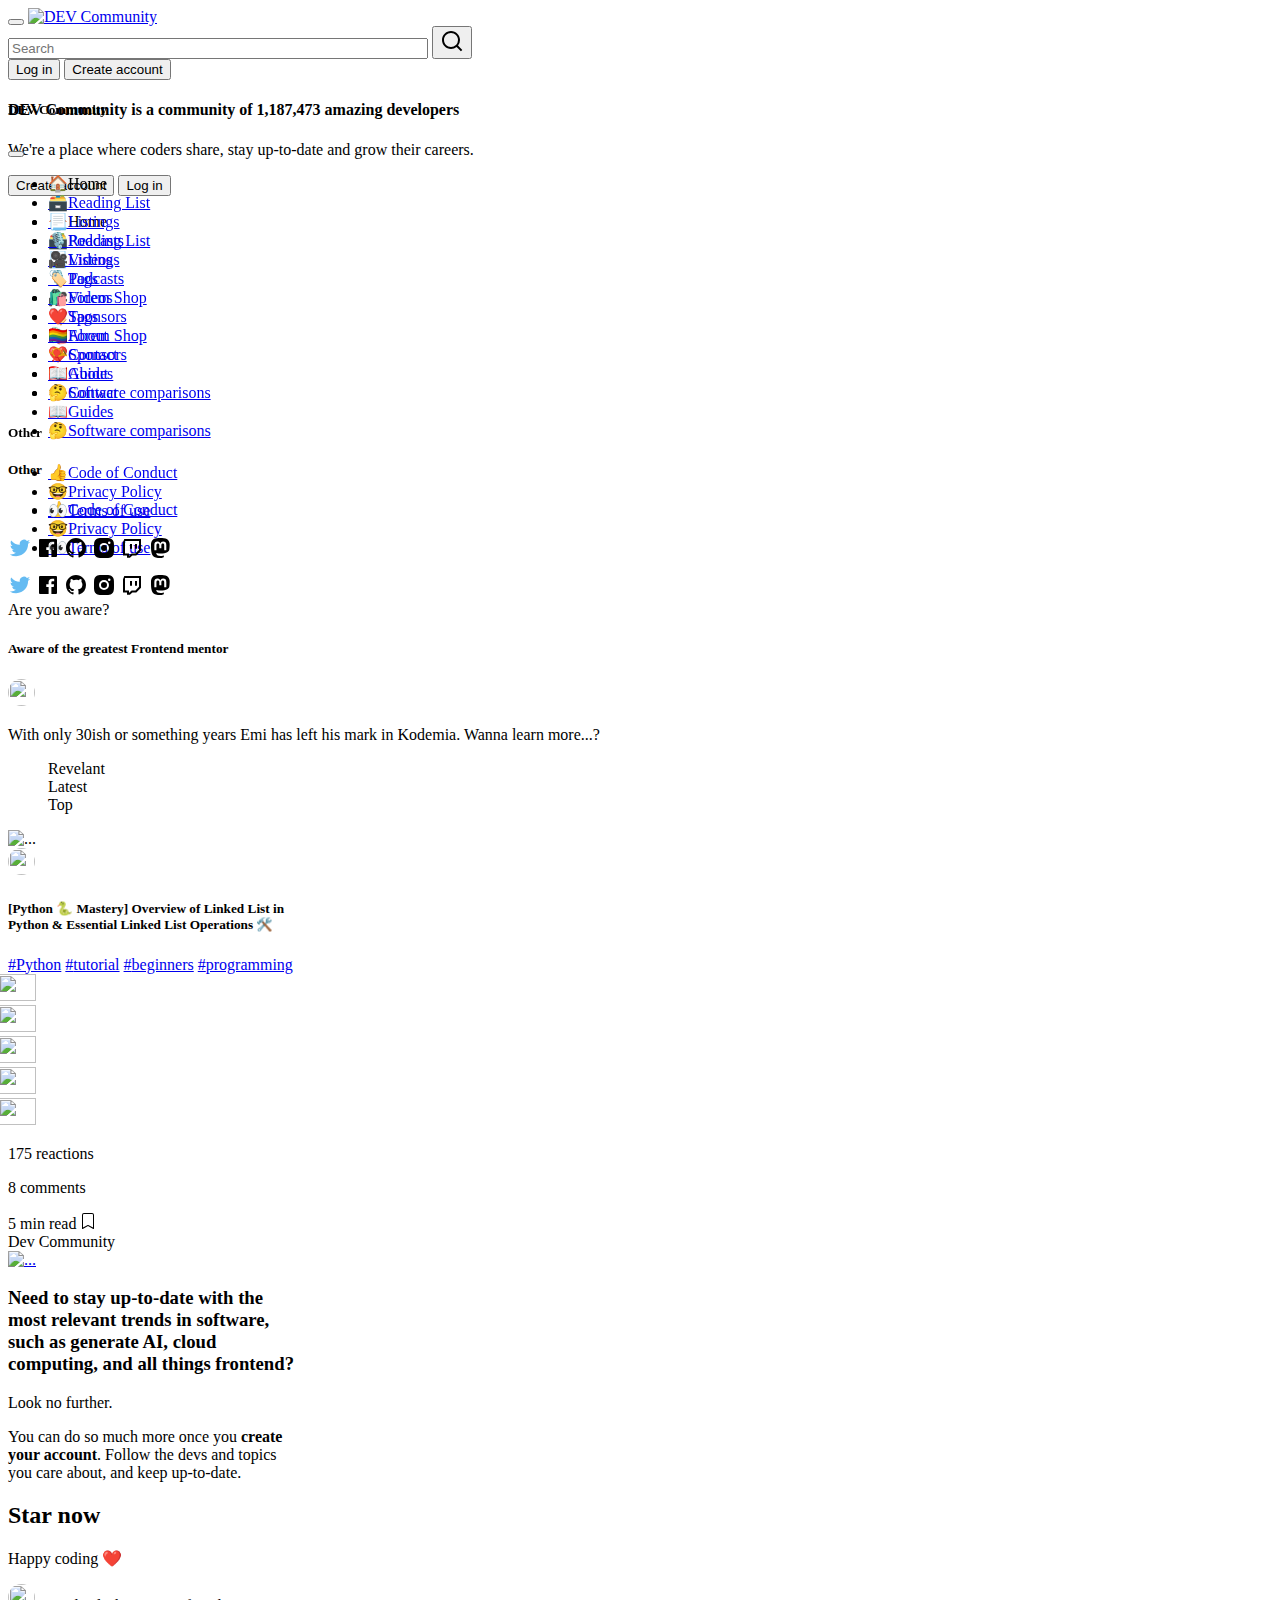
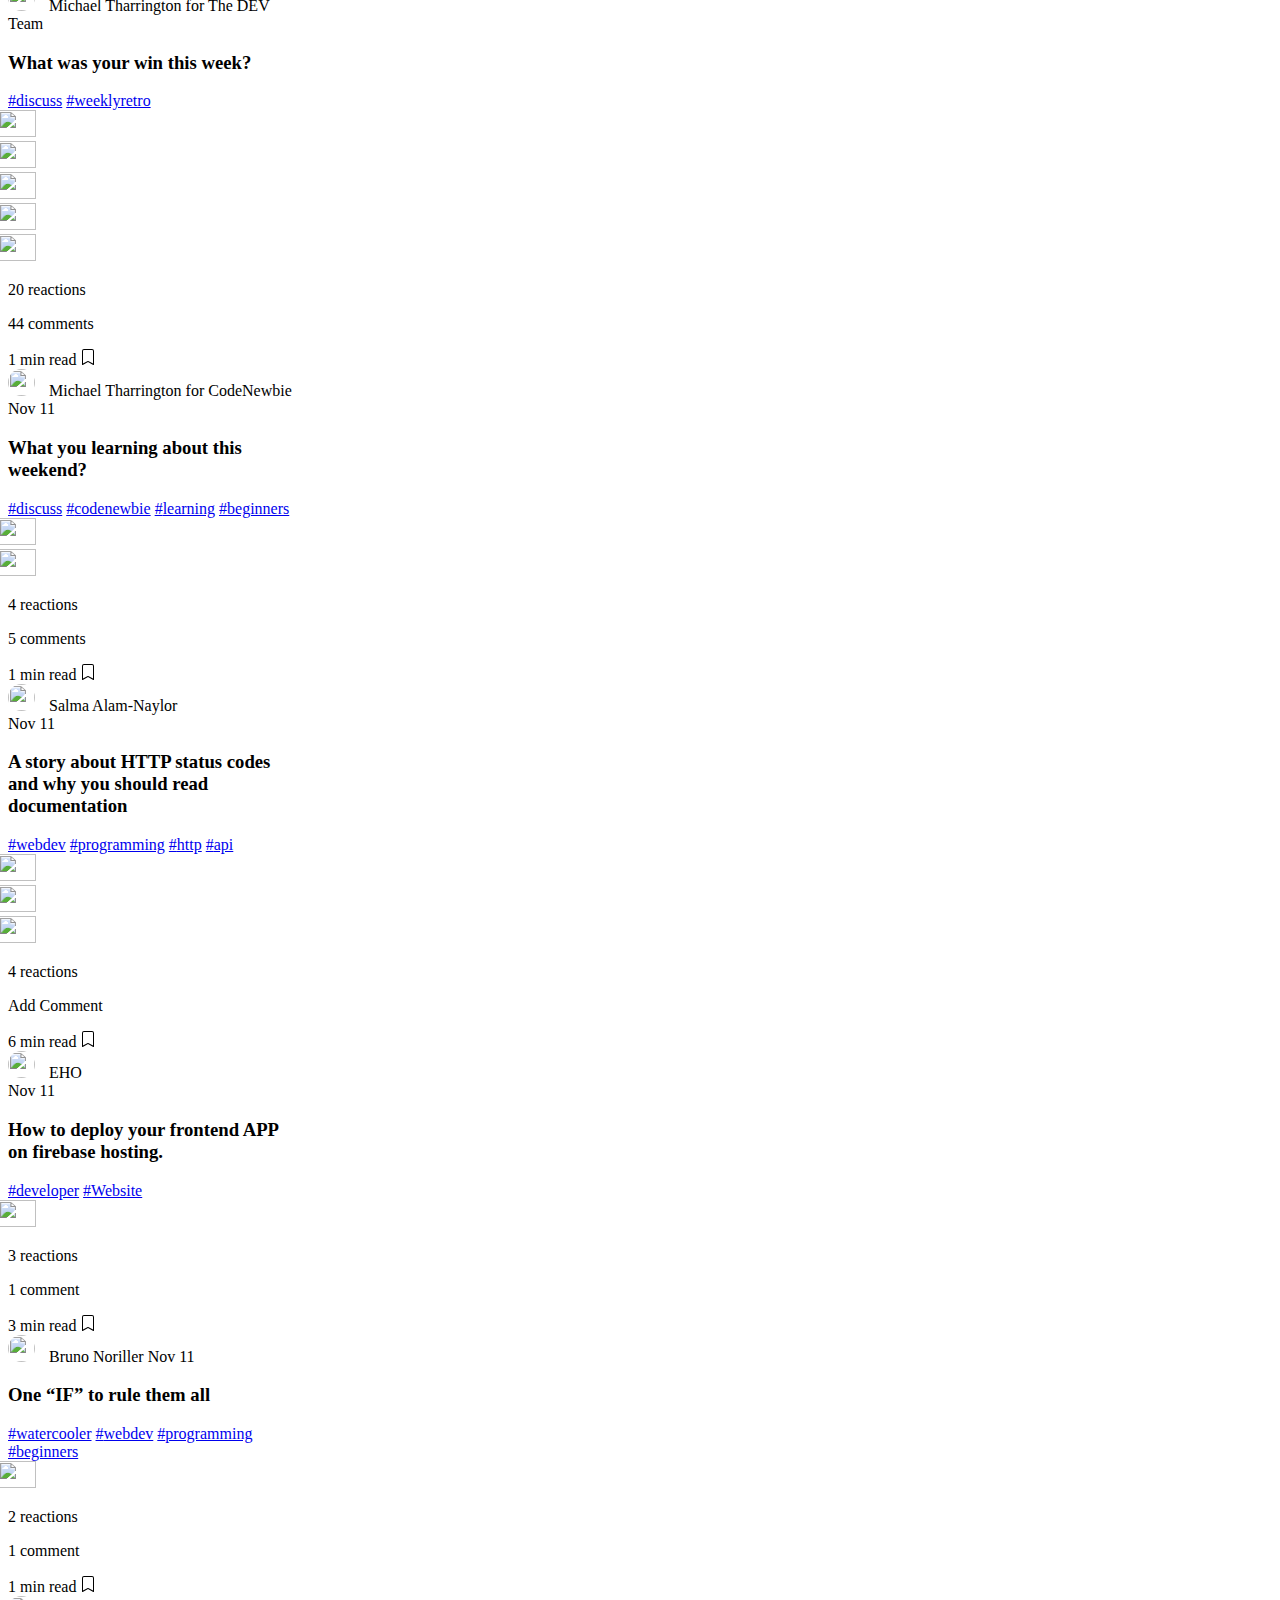
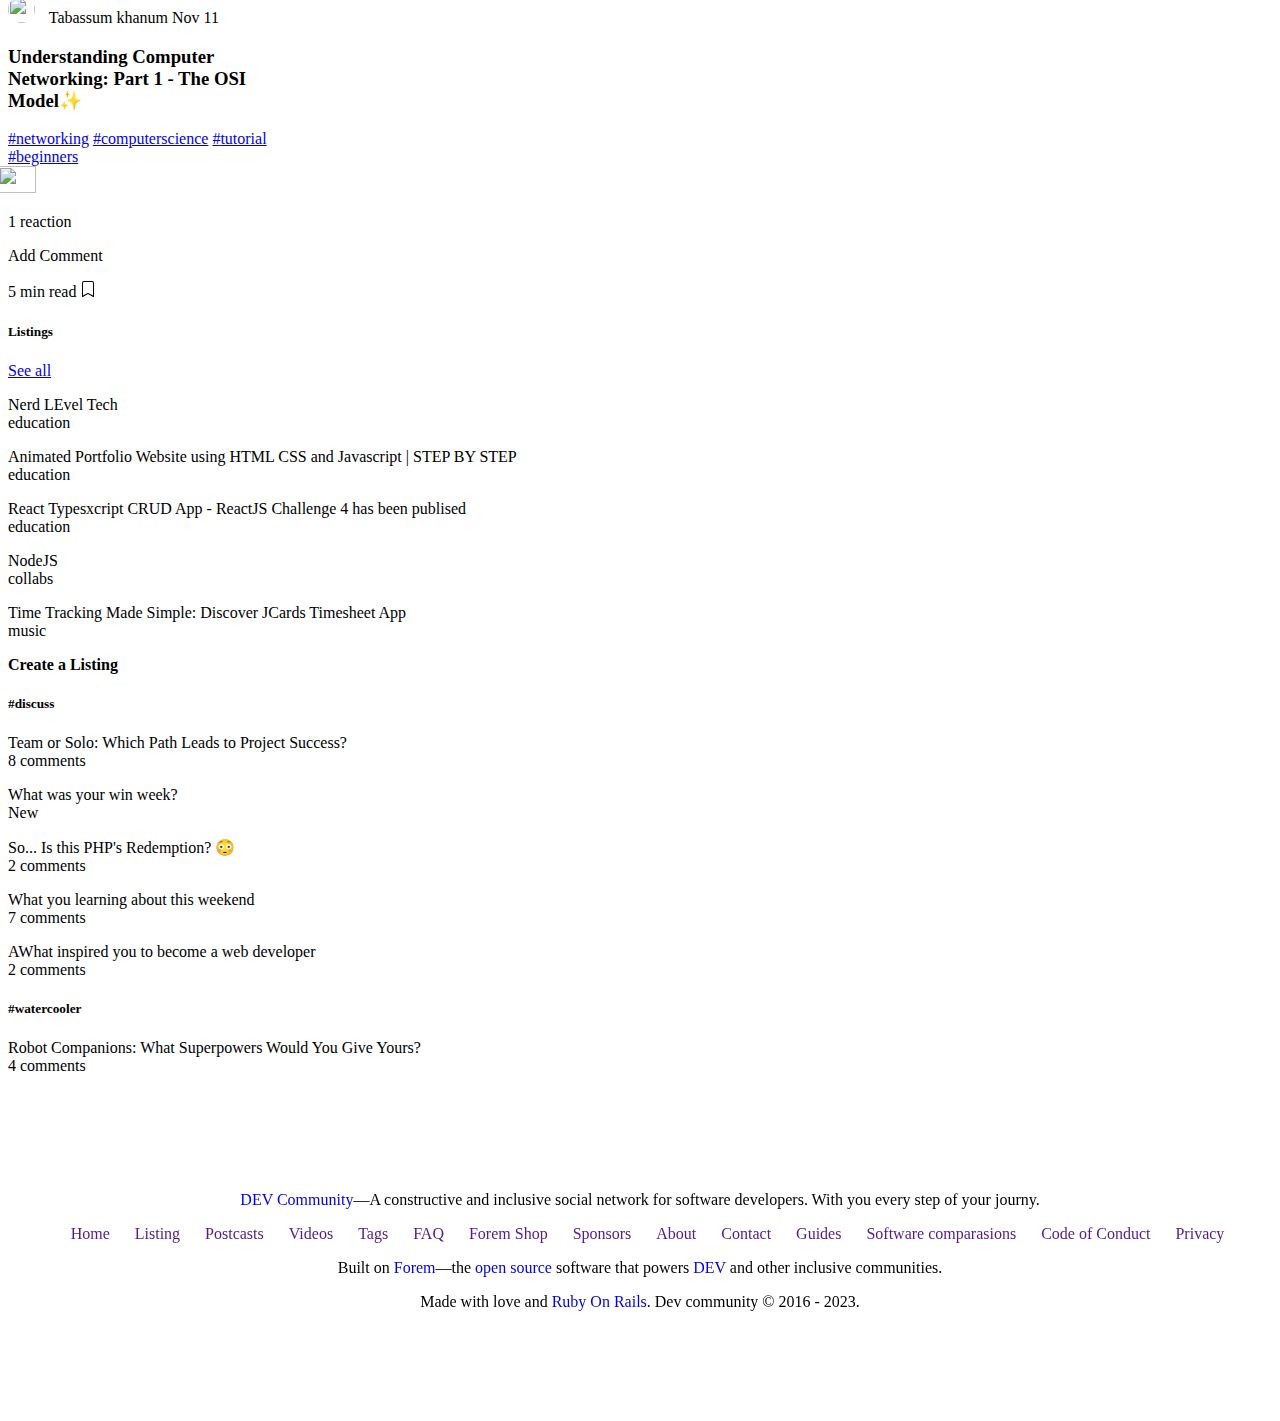
==== index.html @ f5996496 "feat: create structure Post" ====
<!DOCTYPE html>
<html lang="en">

<head>
  <meta charset="UTF-8">
  <meta http-equiv="X-UA-Compatible" content="IE=edge">
  <meta name="viewport" content="width=device-width, initial-scale=1.0">
  <link href="https://cdn.jsdelivr.net/npm/bootstrap@5.3.0-alpha3/dist/css/bootstrap.min.css" rel="stylesheet"
    integrity="sha384-KK94CHFLLe+nY2dmCWGMq91rCGa5gtU4mk92HdvYe+M/SXH301p5ILy+dN9+nJOZ" crossorigin="anonymous">
  <link rel="stylesheet" href="./styles/styles.css"> 
  <title>DEV Community</title>
</head>

<body class="bg-body-tertiary">
  <nav class="navbar bg-white fixed-top mb-5 shadow-sm" id="navbar__container">
    <div class="container-fluid">
      <div class="left__nav--section d-flex">
        <button class="navbar-toggler d-md-none " type="button" data-bs-toggle="offcanvas"
          data-bs-target="#offcanvasNavbar" aria-controls="offcanvasNavbar" aria-label="Toggle navigation">
          <span class="navbar-toggler-icon"></span>
        </button>
        <a href="#" class="logo__button--header"><img class="site-logo__img" style="height: 40px; width: 50px;"
            src="https://dev-to-uploads.s3.amazonaws.com/uploads/logos/resized_logo_UQww2soKuUsjaOGNB38o.png"
            alt="DEV Community"></a>
        <div class="search__nav--section d-none d-md-block">
          <form class="d-flex " role="search">
            <input class="form-control me-2" style="width: 420px;" type="search" placeholder="Search"
              aria-label="Search">
            <button class="btn position-absolute" id="buttonforsearch" type="submit"><a href="#" class="mx-2"><img
                  src="./img/search_icon.svg" alt="search_icon"></a></button>
          </form>
        </div>
      </div>
      <div class="right__nav--section d-flex flex-nowrap mx-1">
        <button id="loginButton" type="button" class="btn fw-bold d-md-block fs-6">Log in</button>
        <button type="button" class="btn btn-outline-primary fw-bold d-none d-md-block fs-6 text"><a
            href="#"></a>Create account</button>          
      </div>
      <div class="offcanvas offcanvas-start" tabindex="-1" id="offcanvasNavbar" aria-labelledby="offcanvasNavbarLabel">
        <div class="offcanvas-header">
          <h5 class="offcanvas-title" id="offcanvasNavbarLabel" style="font-weight: bold;">DEV Community</h5>
          <button type="button" class="btn-close" data-bs-dismiss="offcanvas" aria-label="Close"></button>
        </div>
        <div class="offcanvas-body">
          <ul class="navbar-nav justify-content-end flex-grow-1 pe-3">
            <li class="nav-item"><a class="nav-link">🏠Home</a></li>
            <li class="nav-item"><a class="nav-link" href="#">🗃️Reading List</a></li>
            <li class="nav-item"><a class="nav-link" href="#">📃Listings</a></li>
            <li class="nav-item"><a class="nav-link" href="#">🎙️Podcasts</a></li>
            <li class="nav-item"><a class="nav-link" href="#">🎥Videos</a></li>
            <li class="nav-item"><a class="nav-link" href="#">🏷️Tags</a></li>
            <li class="nav-item"><a class="nav-link" href="#">🛍️Forem Shop</a></li>
            <li class="nav-item"><a class="nav-link" href="#">❤️Sponsors</a></li>
            <li class="nav-item"><a class="nav-link" href="#">🏳️‍🌈About</a></li>
            <li class="nav-item"><a class="nav-link" href="#">📯Contact</a></li>
            <li class="nav-item"><a class="nav-link" href="#">📖Guides</a></li>
            <li class="nav-item"><a class="nav-link" href="#">🤔Software comparisons</a></li>
          </ul>
          <h5 class="my-3" style="font-weight: bold;">Other</h5>
          <ul class="navbar-nav justify-content-end flex-grow-1 pe-3">
            <li class="nav-item"><a class="nav-link" href="#">👍Code of Conduct</a></li>
            <li class="nav-item"><a class="nav-link" href="#">🤓Privacy Policy</a></li>
            <li class="nav-item"><a class="nav-link" href="#">👀Terms of use</a></li>
          </ul>
          <div class="d-inline-flex justify-content-start mx-1 my-4" style="width: 100%;top: 50px;">
            <a href="#" class="mx-2"><img src="./img/twitter.svg" alt="twitter"></a>
            <a href="#" class="mx-2"><img src="./img/facebook.svg" alt="facebook"></a>
            <a href="#" class="mx-2"><img src="./img/github.svg" alt="github"></a>
            <a href="#" class="mx-2"><img src="./img/instagram.svg" alt="instagram"></a>
            <a href="#" class="mx-2"><img src="./img/twitch.svg" alt="twitch"></a>
            <a href="#" class="mx-2"><img src="./img/fosstodon.svg" alt="fosstodon"></a>
          </div>
        </div>
      </div>
    </div>
  </nav>
  <main>
    <div class="container-fluid text-start mt-5">
      <div class="row">
        <div class="col-2 d-none d-md-block mt-4" id="aside__izquierdo">
            <div class="card right-aside p-1">
                <div class="card-body">
                  <h4 class="hackathon mt-3"> <strong> DEV Community is a community of 1,187,473 amazing developers  </strong></h4>
                  <p>We're a place where coders share, stay up-to-date and grow their careers.</p>
                  <button type="button" class="btn btn-outline-primary fw-bold d-none d-md-block fs-6 text"><a
                    href="#"></a>Create account</button> 
                  <button id="loginButton" type="button" class="btn fw-bold d-md-block fs-6">Log in</button>                 
                </div>
            </div>
        <div class="offcanvas-body">
            <ul class="navbar-nav justify-content-end flex-grow-1 pe-3">
              <li class="nav-item"><a class="nav-link">🏠Home</a></li>
              <li class="nav-item"><a class="nav-link" href="#">🗃️Reading List</a></li>
              <li class="nav-item"><a class="nav-link" href="#">📃Listings</a></li>
              <li class="nav-item"><a class="nav-link" href="#">🎙️Podcasts</a></li>
              <li class="nav-item"><a class="nav-link" href="#">🎥Videos</a></li>
              <li class="nav-item"><a class="nav-link" href="#">🏷️Tags</a></li>
              <li class="nav-item"><a class="nav-link" href="#">🛍️Forem Shop</a></li>
              <li class="nav-item"><a class="nav-link" href="#">❤️Sponsors</a></li>
              <li class="nav-item"><a class="nav-link" href="#">🏳️‍🌈About</a></li>
              <li class="nav-item"><a class="nav-link" href="#">📯Contact</a></li>
              <li class="nav-item"><a class="nav-link" href="#">📖Guides</a></li>
              <li class="nav-item"><a class="nav-link" href="#">🤔Software comparisons</a></li>
            </ul>
            <h5 class="my-3" style="font-weight: bold;">Other</h5>
            <ul class="navbar-nav justify-content-end flex-grow-1 pe-3">
              <li class="nav-item"><a class="nav-link" href="#">👍Code of Conduct</a></li>
              <li class="nav-item"><a class="nav-link" href="#">🤓Privacy Policy</a></li>
              <li class="nav-item"><a class="nav-link" href="#">👀Terms of use</a></li>
            </ul>
            <div class="d-inline-flex justify-content-start mx-1 my-4" style="width: 100%;top: 50px;">
              <a href="#" class="mx-2"><img src="./img/twitter.svg" alt="twitter"></a>
              <a href="#" class="mx-2"><img src="./img/facebook.svg" alt="facebook"></a>
              <a href="#" class="mx-2"><img src="./img/github.svg" alt="github"></a>
              <a href="#" class="mx-2"><img src="./img/instagram.svg" alt="instagram"></a>
              <a href="#" class="mx-2"><img src="./img/twitch.svg" alt="twitch"></a>
              <a href="#" class="mx-2"><img src="./img/fosstodon.svg" alt="fosstodon"></a>
            </div>
          </div>
          <div class="card text-bg-light mt-5">
            <div class="card-header">Are you aware?</div>
            <div class="card-body">
              <div class="d-inline-flex">
                <h5 class="card-title">Aware of the greatest Frontend mentor</h5>
                <img class="crayons-avatar__image" alt="" id="nav-profile-image"
                  src="https://ca.slack-edge.com/TCRFJBKB6-U0275TN36E8-db6aee7f44f9-512">
              </div>

              <p class="card-text">With only 30ish or something years Emi has left his mark in Kodemia. Wanna learn
                more...?</p>
            </div>
          </div>
        </div>
        <div class="col col-md-9 col-xl-6" id="main__container">
          <div>
            <ul class="d-flex position-relative" id="secondary__navbar" style="list-style-type: none">
              <li class="mx-1 fw-bold btn ">Revelant</li>
              <li class="mx-1 btn">Latest</li>
              <li class="mx-1 btn">Top</li>

            </ul>
          </div>
          <div class="w-100 col card justify-content-center" style="width: 18rem;">
            <img
              src="https://res.cloudinary.com/practicaldev/image/fetch/s--epIuEQb5--/c_imagga_scale,f_auto,fl_progressive,h_420,q_66,w_1000/https://dev-to-uploads.s3.amazonaws.com/uploads/articles/hxc6ivfk5qnvrvo5nf5n.gif"
              class="card-img-top" alt="...">
            <div class="card-body">
              <div class="row my-2">
                <div href="#" class="btn  col-1 outline-none btn-praimary d-flex justify-content-start"><img
                    class="crayons-avatar__image" alt="" id="nav-profile-image"
                    src="https://res.cloudinary.com/practicaldev/image/fetch/s--QM2H33ep--/c_fill,f_auto,fl_progressive,h_90,q_auto,w_90/https://dev-to-uploads.s3.amazonaws.com/uploads/organization/profile_image/7463/4c49cf34-952f-455a-a8d4-e49f7ad4a7f4.png">
                </div>
                <h5 class="col card-title">[Python 🐍 Mastery] Overview of Linked List in Python & Essential Linked List Operations 🛠️ </h5>
              </div>
              <div class="caryons-story_tags">
                <a href="#" class="crayons-tag"><span class="crayons-tag_prefix">#</span>Python</a>
                <a href="#" class="crayons-tag"><span class="crayons-tag_prefix">#</span>tutorial</a>
                <a href="#" class="crayons-tag"><span class="crayons-tag_prefix">#</span>beginners</a>
                <a href="#" class="crayons-tag"><span class="crayons-tag_prefix">#</span>programming</a>
              </div>              
              <div class="row iconsreactions--comm d-flex flex-nowrap text-nowrap">
                <div class="col-9 d-flex">
                  <div class="col-1 " id="icon__reaction">
                    <img
                      src="https://dev.to/assets/sparkle-heart-5f9bee3767e18deb1bb725290cb151c25234768a0e9a2bd39370c382d02920cf.svg"
                      class="icon--reactions" alt="" style="height: 3vh; width: 3vw;">
                  </div>
                  <div class="col-1" id="icon__reaction">
                    <img
                      src="https://dev.to/assets/multi-unicorn-b44d6f8c23cdd00964192bedc38af3e82463978aa611b4365bd33a0f1f4f3e97.svg"
                      class="icon--reactions" alt="" style="height: 3vh; width: 3vw;">
                  </div>
                  <div class="col-1" id="icon__reaction">
                    <img
                      src="https://dev.to/assets/exploding-head-daceb38d627e6ae9b730f36a1e390fca556a4289d5a41abb2c35068ad3e2c4b5.svg"
                      class="icon--reactions" alt="" style="height: 3vh; width: 3vw;">
                  </div>
                  <div class="col-1" id="icon__reaction">
                    <img
                      src="https://dev.to/assets/raised-hands-74b2099fd66a39f2d7eed9305ee0f4553df0eb7b4f11b01b6b1b499973048fe5.svg"
                      class="icon--reactions" alt="" style="height: 3vh; width: 3vw;">
                  </div>
                  <div class="col-1" id="icon__reaction">
                    <img
                      src="https://dev.to/assets/fire-f60e7a582391810302117f987b22a8ef04a2fe0df7e3258a5f49332df1cec71e.svg"
                      class="icon--reactions" alt="" style="height: 3vh; width: 3vw;">
                  </div>
                  <p class="fs-6 me-3 mt-1">175 reactions</p>
                  <p class="fs-6 mt-1">8 comments</p>
                </div>
                <div class="col-1 d-flex mt-1">
                  <div class="col minread">
                    5 min read
                    <svg xmlns="http://www.w3.org/2000/svg" width="16" height="16" fill="currentColor"
                      class="bi bi-bookmark" viewBox="0 0 16 16">
                      <path
                        d="M2 2a2 2 0 0 1 2-2h8a2 2 0 0 1 2 2v13.5a.5.5 0 0 1-.777.416L8 13.101l-5.223 2.815A.5.5 0 0 1 2 15.5V2zm2-1a1 1 0 0 0-1 1v12.566l4.723-2.482a.5.5 0 0 1 .554 0L13 14.566V2a1 1 0 0 0-1-1H4z" />
                    </svg>
                  </div>
                </div>
              </div>
            </div>
          </div>
          <div class="w-100 my-3 card  justify-content-center" style="width: 18rem;">
            <div>Dev Community</div>
              <a href="#"><img
                src="https://res.cloudinary.com/practicaldev/image/fetch/s--wzgGMCLs--/c_limit%2Cf_auto%2Cfl_progressive%2Cq_auto%2Cw_775/https://dev-to-uploads.s3.amazonaws.com/uploads/articles/qpdtjnt4fnuwag8noec8.png"
                class="card-img-top" alt="..." width="200" height="500"></a>
            <div class="card-body">
              <div class="row my-2">
                <h3 class="card-title">Need to stay up-to-date with the most relevant trends in software, such as generate AI, cloud computing, and all things frontend?</h3>
                <p class="card-text">Look no further.</p>
                <p>You can do so much more once you <strong>create your account</strong>. Follow the devs and topics you care about, and keep up-to-date.</p>
                <h2><a href="#"></a><strong>Star now</strong></h2>
                <p>Happy coding ❤️</p>
             </div>
            </div>
          </div>
          <div class="w-100 my-3 card  justify-content-center" style="width: 18rem;">
            <div class="card-body">
              <div class="row my-2">
                <div>
                    <img
                    class="crayons-avatar__image" alt="" id="nav-profile-image"
                    src="https://res.cloudinary.com/practicaldev/image/fetch/s---H7336Uk--/c_fill,f_auto,fl_progressive,h_90,q_auto,w_90/https://dev-to-uploads.s3.amazonaws.com/uploads/user/profile_image/38578/c785dfe1-aaa2-48fe-89b9-1563db95c85c.jpg">
                    <span>Michael Tharrington</span>
                    <span>for</span>
                    <span>The DEV Team</span>
                </div>
                <h3 class="card-title">What was your win this week?</h3>
                <div>
                    <a href="#" class="crayons-tag"><span class="crayons-tag_prefix">#</span>discuss</a>
                    <a href="#" class="crayons-tag"><span class="crayons-tag_prefix">#</span>weeklyretro</a>
                </div>              
                <div class="row iconsreactions--comm d-flex flex-nowrap text-nowrap">
                    <div class="col-9 d-flex">
                      <div class="col-1 " id="icon__reaction">
                        <img
                          src="https://dev.to/assets/sparkle-heart-5f9bee3767e18deb1bb725290cb151c25234768a0e9a2bd39370c382d02920cf.svg"
                          class="icon--reactions" alt="" style="height: 3vh; width: 3vw;">
                      </div>
                      <div class="col-1" id="icon__reaction">
                        <img
                          src="https://dev.to/assets/multi-unicorn-b44d6f8c23cdd00964192bedc38af3e82463978aa611b4365bd33a0f1f4f3e97.svg"
                          class="icon--reactions" alt="" style="height: 3vh; width: 3vw;">
                      </div>
                      <div class="col-1" id="icon__reaction">
                        <img
                          src="https://dev.to/assets/exploding-head-daceb38d627e6ae9b730f36a1e390fca556a4289d5a41abb2c35068ad3e2c4b5.svg"
                          class="icon--reactions" alt="" style="height: 3vh; width: 3vw;">
                      </div>
                      <div class="col-1" id="icon__reaction">
                        <img
                          src="https://dev.to/assets/raised-hands-74b2099fd66a39f2d7eed9305ee0f4553df0eb7b4f11b01b6b1b499973048fe5.svg"
                          class="icon--reactions" alt="" style="height: 3vh; width: 3vw;">
                      </div>
                      <div class="col-1" id="icon__reaction">
                        <img
                          src="https://dev.to/assets/fire-f60e7a582391810302117f987b22a8ef04a2fe0df7e3258a5f49332df1cec71e.svg"
                          class="icon--reactions" alt="" style="height: 3vh; width: 3vw;">
                      </div>
                      <p class="fs-6 me-3 mt-1">20 reactions</p>
                      <p class="fs-6 mt-1">44 comments</p>
                    </div>
                    <div class="col-1 d-flex mt-1">
                      <div class="col minread">
                        1 min read
                        <svg xmlns="http://www.w3.org/2000/svg" width="16" height="16" fill="currentColor"
                          class="bi bi-bookmark" viewBox="0 0 16 16">
                          <path
                            d="M2 2a2 2 0 0 1 2-2h8a2 2 0 0 1 2 2v13.5a.5.5 0 0 1-.777.416L8 13.101l-5.223 2.815A.5.5 0 0 1 2 15.5V2zm2-1a1 1 0 0 0-1 1v12.566l4.723-2.482a.5.5 0 0 1 .554 0L13 14.566V2a1 1 0 0 0-1-1H4z" />
                        </svg>
                      </div>
                    </div>
                </div>
             </div>
            </div>
          </div>
          <div class="w-100 my-3 card  justify-content-center" style="width: 18rem;">
            <div class="card-body">
              <div class="row my-2">
                <div>
                    <img
                    class="crayons-avatar__image" alt="" id="nav-profile-image"
                    src="https://res.cloudinary.com/practicaldev/image/fetch/s---H7336Uk--/c_fill,f_auto,fl_progressive,h_90,q_auto,w_90/https://dev-to-uploads.s3.amazonaws.com/uploads/user/profile_image/38578/c785dfe1-aaa2-48fe-89b9-1563db95c85c.jpg">
                    <span>Michael Tharrington</span>
                    <span>for</span>
                    <span>CodeNewbie</span><br>
                    <span>Nov 11</span>
                </div>
                <h3 class="card-title">What you learning about this weekend?</h3>
                <div>
                    <a href="#" class="crayons-tag"><span class="crayons-tag_prefix">#</span>discuss</a>
                    <a href="#" class="crayons-tag"><span class="crayons-tag_prefix">#</span>codenewbie</a>
                    <a href="#" class="crayons-tag"><span class="crayons-tag_prefix">#</span>learning</a>
                    <a href="#" class="crayons-tag"><span class="crayons-tag_prefix">#</span>beginners</a>
                </div>              
                <div class="row iconsreactions--comm d-flex flex-nowrap text-nowrap">
                    <div class="col-9 d-flex">
                      <div class="col-1 " id="icon__reaction">
                        <img
                          src="https://dev.to/assets/sparkle-heart-5f9bee3767e18deb1bb725290cb151c25234768a0e9a2bd39370c382d02920cf.svg"
                          class="icon--reactions" alt="" style="height: 3vh; width: 3vw;">
                      </div>
                      <div class="col-1" id="icon__reaction">
                        <img
                          src="https://dev.to/assets/fire-f60e7a582391810302117f987b22a8ef04a2fe0df7e3258a5f49332df1cec71e.svg"
                          class="icon--reactions" alt="" style="height: 3vh; width: 3vw;">
                      </div>
                      <p class="fs-6 me-3 mt-1">4 reactions</p>
                      <p class="fs-6 mt-1">5 comments</p>
                    </div>
                    <div class="col-1 d-flex mt-1">
                      <div class="col minread">
                        1 min read
                        <svg xmlns="http://www.w3.org/2000/svg" width="16" height="16" fill="currentColor"
                          class="bi bi-bookmark" viewBox="0 0 16 16">
                          <path
                            d="M2 2a2 2 0 0 1 2-2h8a2 2 0 0 1 2 2v13.5a.5.5 0 0 1-.777.416L8 13.101l-5.223 2.815A.5.5 0 0 1 2 15.5V2zm2-1a1 1 0 0 0-1 1v12.566l4.723-2.482a.5.5 0 0 1 .554 0L13 14.566V2a1 1 0 0 0-1-1H4z" />
                        </svg>
                      </div>
                    </div>
                </div>
             </div>
            </div>
          </div>
          <div class="w-100 my-3 card  justify-content-center" style="width: 18rem;">
            <div class="card-body">
              <div class="row my-2">
                <div>
                    <img
                    class="crayons-avatar__image" alt="" id="nav-profile-image"
                    src="https://res.cloudinary.com/practicaldev/image/fetch/s--LyDK8gmQ--/c_fill,f_auto,fl_progressive,h_90,q_auto,w_90/https://dev-to-uploads.s3.amazonaws.com/uploads/user/profile_image/492757/a995c036-10e6-4bd1-ae96-15944f6869dd.png">
                    <span>Salma Alam-Naylor</span><br>
                    <span>Nov 11</span>
                </div>
                <h3 class="card-title">A story about HTTP status codes and why you should read documentation</h3>
                <div>
                    <a href="#" class="crayons-tag"><span class="crayons-tag_prefix">#</span>webdev</a>
                    <a href="#" class="crayons-tag"><span class="crayons-tag_prefix">#</span>programming</a>
                    <a href="#" class="crayons-tag"><span class="crayons-tag_prefix">#</span>http</a>
                    <a href="#" class="crayons-tag"><span class="crayons-tag_prefix">#</span>api</a>
                </div>              
                <div class="row iconsreactions--comm d-flex flex-nowrap text-nowrap">
                    <div class="col-9 d-flex">
                      <div class="col-1 " id="icon__reaction">
                        <img
                          src="https://dev.to/assets/sparkle-heart-5f9bee3767e18deb1bb725290cb151c25234768a0e9a2bd39370c382d02920cf.svg"
                          class="icon--reactions" alt="" style="height: 3vh; width: 3vw;">
                      </div>
                      <div class="col-1" id="icon__reaction">
                        <img
                          src="https://dev.to/assets/multi-unicorn-b44d6f8c23cdd00964192bedc38af3e82463978aa611b4365bd33a0f1f4f3e97.svg"
                          class="icon--reactions" alt="" style="height: 3vh; width: 3vw;">
                      </div>
                      <div class="col-1" id="icon__reaction">
                        <img
                          src="https://dev.to/assets/raised-hands-74b2099fd66a39f2d7eed9305ee0f4553df0eb7b4f11b01b6b1b499973048fe5.svg"
                          class="icon--reactions" alt="" style="height: 3vh; width: 3vw;">
                      </div>
                      <p class="fs-6 me-3 mt-1">4 reactions</p>
                      <p class="fs-6 mt-1">Add Comment</p>
                    </div>
                    <div class="col-1 d-flex mt-1">
                      <div class="col minread">
                        6 min read
                        <svg xmlns="http://www.w3.org/2000/svg" width="16" height="16" fill="currentColor"
                          class="bi bi-bookmark" viewBox="0 0 16 16">
                          <path
                            d="M2 2a2 2 0 0 1 2-2h8a2 2 0 0 1 2 2v13.5a.5.5 0 0 1-.777.416L8 13.101l-5.223 2.815A.5.5 0 0 1 2 15.5V2zm2-1a1 1 0 0 0-1 1v12.566l4.723-2.482a.5.5 0 0 1 .554 0L13 14.566V2a1 1 0 0 0-1-1H4z" />
                        </svg>
                      </div>
                    </div>
                </div>
             </div>
            </div>
          </div>
          <div class="w-100 my-3 card  justify-content-center" style="width: 18rem;">
            <div class="card-body">
              <div class="row my-2">
                <div>
                    <img
                    class="crayons-avatar__image" alt="" id="nav-profile-image"
                    src="https://res.cloudinary.com/practicaldev/image/fetch/s--DlH7tvjs--/c_fill,f_auto,fl_progressive,h_90,q_auto,w_90/https://dev-to-uploads.s3.amazonaws.com/uploads/user/profile_image/779678/a2c1bb37-95b4-4021-b5d0-4794918aa3f3.jpeg">
                    <span>EHO</span><br>
                    <span>Nov 11</span>
                </div>
                <h3 class="card-title">How to deploy your frontend APP on firebase hosting.</h3>
                <div>
                    <a href="#" class="crayons-tag"><span class="crayons-tag_prefix">#</span>developer</a>
                    <a href="#" class="crayons-tag"><span class="crayons-tag_prefix">#</span>Website</a>
                </div>              
                <div class="row iconsreactions--comm d-flex flex-nowrap text-nowrap">
                    <div class="col-9 d-flex">
                      <div class="col-1 " id="icon__reaction">
                        <img
                          src="https://dev.to/assets/sparkle-heart-5f9bee3767e18deb1bb725290cb151c25234768a0e9a2bd39370c382d02920cf.svg"
                          class="icon--reactions" alt="" style="height: 3vh; width: 3vw;">
                      </div>
                      <p class="fs-6 me-3 mt-1">3 reactions</p>
                      <p class="fs-6 mt-1">1 comment</p>
                    </div>
                    <div class="col-1 d-flex mt-1">
                      <div class="col minread">
                        3 min read
                        <svg xmlns="http://www.w3.org/2000/svg" width="16" height="16" fill="currentColor"
                          class="bi bi-bookmark" viewBox="0 0 16 16">
                          <path
                            d="M2 2a2 2 0 0 1 2-2h8a2 2 0 0 1 2 2v13.5a.5.5 0 0 1-.777.416L8 13.101l-5.223 2.815A.5.5 0 0 1 2 15.5V2zm2-1a1 1 0 0 0-1 1v12.566l4.723-2.482a.5.5 0 0 1 .554 0L13 14.566V2a1 1 0 0 0-1-1H4z" />
                        </svg>
                      </div>
                    </div>
                </div>
             </div>
            </div>
          </div>
          <div class="w-100 my-3 card  justify-content-center" style="width: 18rem;">
            <div class="card-body">
              <div class="row my-2">
                <div>
                    <img
                    class="crayons-avatar__image" alt="" id="nav-profile-image"
                    src="https://res.cloudinary.com/practicaldev/image/fetch/s--rDEO5iXc--/c_fill,f_auto,fl_progressive,h_90,q_auto,w_90/https://dev-to-uploads.s3.amazonaws.com/uploads/user/profile_image/704107/c5967cc2-b1a9-47e1-a052-6675877b5835.jpeg">
                    <span>Bruno Noriller</span>
                    <span>Nov 11</span>
                </div>
                <h3 class="card-title">One “IF” to rule them all </h3>
                <div>
                    <a href="#" class="crayons-tag"><span class="crayons-tag_prefix">#</span>watercooler</a>
                    <a href="#" class="crayons-tag"><span class="crayons-tag_prefix">#</span>webdev</a>
                    <a href="#" class="crayons-tag"><span class="crayons-tag_prefix">#</span>programming</a>
                    <a href="#" class="crayons-tag"><span class="crayons-tag_prefix">#</span>beginners</a>
                </div>              
                <div class="row iconsreactions--comm d-flex flex-nowrap text-nowrap">
                    <div class="col-9 d-flex">
                      <div class="col-1 " id="icon__reaction">
                        <img
                          src="https://dev.to/assets/sparkle-heart-5f9bee3767e18deb1bb725290cb151c25234768a0e9a2bd39370c382d02920cf.svg"
                          class="icon--reactions" alt="" style="height: 3vh; width: 3vw;">
                      </div>
                      <p class="fs-6 me-3 mt-1">2 reactions</p>
                      <p class="fs-6 mt-1">1 comment</p>
                    </div>
                    <div class="col-1 d-flex mt-1">
                      <div class="col minread">
                        1 min read
                        <svg xmlns="http://www.w3.org/2000/svg" width="16" height="16" fill="currentColor"
                          class="bi bi-bookmark" viewBox="0 0 16 16">
                          <path
                            d="M2 2a2 2 0 0 1 2-2h8a2 2 0 0 1 2 2v13.5a.5.5 0 0 1-.777.416L8 13.101l-5.223 2.815A.5.5 0 0 1 2 15.5V2zm2-1a1 1 0 0 0-1 1v12.566l4.723-2.482a.5.5 0 0 1 .554 0L13 14.566V2a1 1 0 0 0-1-1H4z" />
                        </svg>
                      </div>
                    </div>
                </div>
             </div>
            </div>
          </div>
          <div class="w-100 my-3 card  justify-content-center" style="width: 18rem;">
            <div class="card-body">
              <div class="row my-2">
                <div>
                    <img
                    class="crayons-avatar__image" alt="" id="nav-profile-image"
                    src="https://res.cloudinary.com/practicaldev/image/fetch/s--xFIZuwg_--/c_fill,f_auto,fl_progressive,h_90,q_auto,w_90/https://dev-to-uploads.s3.amazonaws.com/uploads/user/profile_image/599284/0c33d459-d1af-4d21-a6ad-b3ced2d6aee0.jpg">
                    <span>Tabassum khanum</span>
                    <span>Nov 11</span>
                </div>
                <h3 class="card-title">Understanding Computer Networking: Part 1 - The OSI Model✨ </h3>
                <div>
                    <a href="#" class="crayons-tag"><span class="crayons-tag_prefix">#</span>networking</a>
                    <a href="#" class="crayons-tag"><span class="crayons-tag_prefix">#</span>computerscience</a>
                    <a href="#" class="crayons-tag"><span class="crayons-tag_prefix">#</span>tutorial</a>
                    <a href="#" class="crayons-tag"><span class="crayons-tag_prefix">#</span>beginners</a>
                </div>              
                <div class="row iconsreactions--comm d-flex flex-nowrap text-nowrap">
                    <div class="col-9 d-flex">
                      <div class="col-1 " id="icon__reaction">
                        <img
                          src="https://dev.to/assets/sparkle-heart-5f9bee3767e18deb1bb725290cb151c25234768a0e9a2bd39370c382d02920cf.svg"
                          class="icon--reactions" alt="" style="height: 3vh; width: 3vw;">
                      </div>
                      <p class="fs-6 me-3 mt-1">1 reaction</p>
                      <p class="fs-6 mt-1">Add Comment</p>
                    </div>
                    <div class="col-1 d-flex mt-1">
                      <div class="col minread">
                        5 min read
                        <svg xmlns="http://www.w3.org/2000/svg" width="16" height="16" fill="currentColor"
                          class="bi bi-bookmark" viewBox="0 0 16 16">
                          <path
                            d="M2 2a2 2 0 0 1 2-2h8a2 2 0 0 1 2 2v13.5a.5.5 0 0 1-.777.416L8 13.101l-5.223 2.815A.5.5 0 0 1 2 15.5V2zm2-1a1 1 0 0 0-1 1v12.566l4.723-2.482a.5.5 0 0 1 .554 0L13 14.566V2a1 1 0 0 0-1-1H4z" />
                        </svg>
                      </div>
                    </div>
                </div>
             </div>
            </div>
          </div>
        </div>
        <div class=" col-2 d-none d-xl-block mt-4" id="aside__derecho">
            <section>
              <div class="card right-aside mt-3">
                <div class="card-body">
                  <div class="d-flex justify-content-between">
                    <h5 class="card-title--listings mb-3"><strong>Listings</strong></h5>
                    <a class="see-all" href="#">See all</a>
                  </div>
                  <p class="right-aside--listings">Nerd LEvel Tech<br><span class="aside__span--small">education</span>
                  </p>
                  <p class="right-aside--listings">Animated Portfolio Website using HTML CSS and Javascript | STEP BY
                    STEP<br><span class="aside__span--small">education</span></p>
                  <p class="right-aside--listings">React Typesxcript CRUD App - ReactJS Challenge 4 has been
                    publised<br><span class="aside__span--small">education</span></p>
                  <p class="right-aside--listings">NodeJS<br><span class="aside__span--small">collabs</span></p>
                  <p class="right-aside--listings">Time Tracking Made Simple: Discover JCards Timesheet App<br><span
                      class="aside__span--small">music</span></p>
                  <p class="right-aside--listings text-center--allign mb-1"><strong class="right-aside--strong">Create a
                      Listing</strong>
                  </p>
                </div>
              </div>
              <div class="card right-aside mt-3">
                <div class="card-body">
                  <h5 class="right-aside--help mb-4"><strong>#discuss</strong></h5>
                  <p class="right-aside--help">Team or Solo: Which Path Leads to Project Success?<br><span
                      class="aside__span--small">8 comments</span></p>
                  <div></div>
                  <p class="right-aside--help">What was your win week?<br><span class="right-aside--span">New</span></p>
                  <p class="right-aside--help">So... Is this PHP's Redemption? 😳<br><span class="aside__span--small">2
                      comments</span></p>
                  <p class="right-aside--help">What you learning about this weekend<br><span
                      class="aside__span--small">7 comments</span></p>
                  <p class="right-aside--help">AWhat inspired you to become a web developer<br><span
                      class="aside__span--small">2 comments</span></p>
                </div>
              </div>
              <div class="card right-aside mt-3">
                <div class="card-body">
                  <h5 class="right-aside--discuss mb-4"><strong>#watercooler</strong></h5>
                  <p class="right-aside--discuss">Robot Companions: What Superpowers Would You Give Yours?<br><span
                      class="aside__span--small">4 comments</span></p>
                </div>
              </div>
            </section>
        </div>
      </div>
    </div>
  </main>

  <footer class="footer__container ">

    <p class="footer__container-text " style="text-align: center;"><a style="text-decoration: none;"
        href="https://dev.to/">DEV Community</a>—A constructive and inclusive social network for software
      developers. With you every step of your journy.</p>
    <ul class="footer__container-list d-flex flex-wrap "
      style=" display: flex; justify-content:center; list-style: none ">
      <li class="footer__container-list-link " style="list-style: none; "><a style="text-decoration: none"
          href="">Home</a></li>
      <li class="footer__container-list-link"><a style="text-decoration: none;" href="">Listing</a></li>
      <li class="footer__container-list-link"><a style="text-decoration: none;" href="">Postcasts</a></li>
      <li class="footer__container-list-link"><a style="text-decoration: none;" href="">Videos</a></li>
      <li class="footer__container-list-link"><a style="text-decoration: none;" href="">Tags</a></li>
      <li class="footer__container-list-link"><a style="text-decoration: none;" href="">FAQ</a></li>
      <li class="footer__container-list-link"><a style="text-decoration: none;" href="">Forem Shop</a></li>
      <li class="footer__container-list-link"><a style="text-decoration: none;" href="">Sponsors</a></li>
      <li class="footer__container-list-link"><a style="text-decoration: none;" href="">About</a></li>
      <li class="footer__container-list-link"><a style="text-decoration: none;" href="">Contact</a></li>
      <li class="footer__container-list-link"><a style="text-decoration: none;" href="">Guides</a></li>
      <li class="footer__container-list-link"><a style="text-decoration: none;" href="">Software comparasions</a>
      </li>
      <li class="footer__container-list-link"><a style="text-decoration: none;" href="">Code of Conduct</a></li>
      <li class="footer__container-list-link"><a style="text-decoration: none;" href="">Privacy</a></li>
    </ul>
    <p class="footer__container-text-2 " style="text-align: center;">Built on <a style="text-decoration: none; "
        href="https://dev.to/">Forem</a>—the <a style="text-decoration: none; " href="https://dev.to/">open
        source</a> software that powers <a style="text-decoration: none; " href="https://dev.to/">DEV</a> and
      other inclusive communities.</p>
    <p class="footer__container-text-3 " style="text-align: center;">Made with love and <a
        style="text-decoration: none; " href="https://dev.to/">Ruby On Rails</a>. Dev community © 2016 - 2023.
    </p>
  </footer>
  <script src="https://cdn.jsdelivr.net/npm/bootstrap@5.3.0-alpha3/dist/js/bootstrap.bundle.min.js"
  integrity="sha384-ENjdO4Dr2bkBIFxQpeoTz1HIcje39Wm4jDKdf19U8gI4ddQ3GYNS7NTKfAdVQSZe"
  crossorigin="anonymous"></script>
  <script src="./javascript/condiciones.js"></script>
  <script src="./javascript/main.js"></script>
</body>
</html>
---- styles/styles.css ----
.crayons-avatar__image {
  border-radius: 20px;
  height: 27px;
  width: 27px;
  margin-right: 10px;
}

#offcanvasNavbar {
  width: 70%;
  position: fixed;
  height: 100%;
  overflow-y: auto;
}

#aside-post {
  height: 100%;
  align-items: flex-start;
  display: flex;
  flex-direction: column;
  justify-content: flex-start;
  margin-top: 8vh;
}

#aside-post > li {
  margin-top: 2vh;
}

.section__navar-2 {
  position: relative;
  top: 60px;
}

.btn:hover {
  background-color: white;
  font-weight: bold;
  border: none;
  color: purple;
}

.footer__container-list-link {
  margin-right: 25px;
}

#buttonforsearch {
  left: 430px;
}

#secondary__navbar {
  right: 40px;
  top: 10px;
}

.footer__container {
  position: relative;
  height: 230px;
  top: 100px;
}

.btn__link-create {
  text-decoration: none;
}

.btn__link-create:hover {
  text-decoration: underline;
  color: white;
}

#icon__reaction {
  margin-left: -10px;
}/*# sourceMappingURL=styles.css.map */
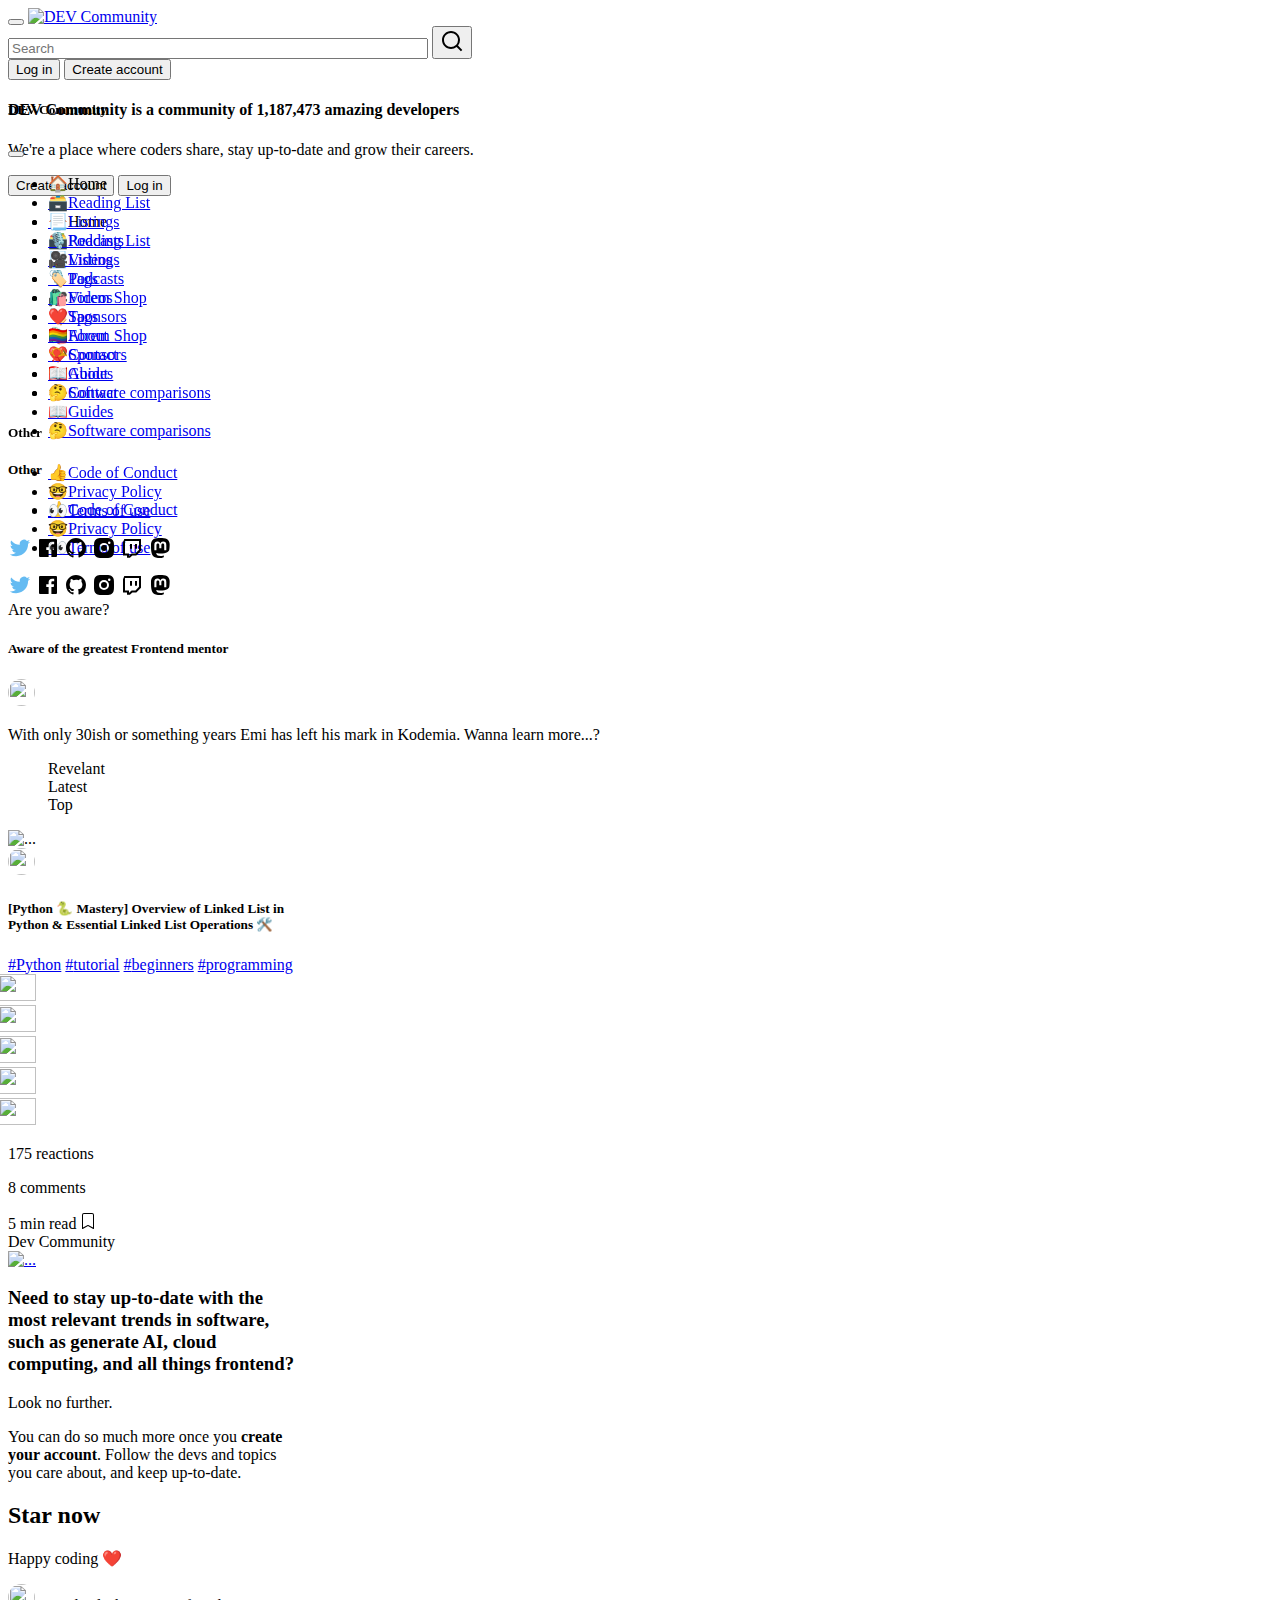
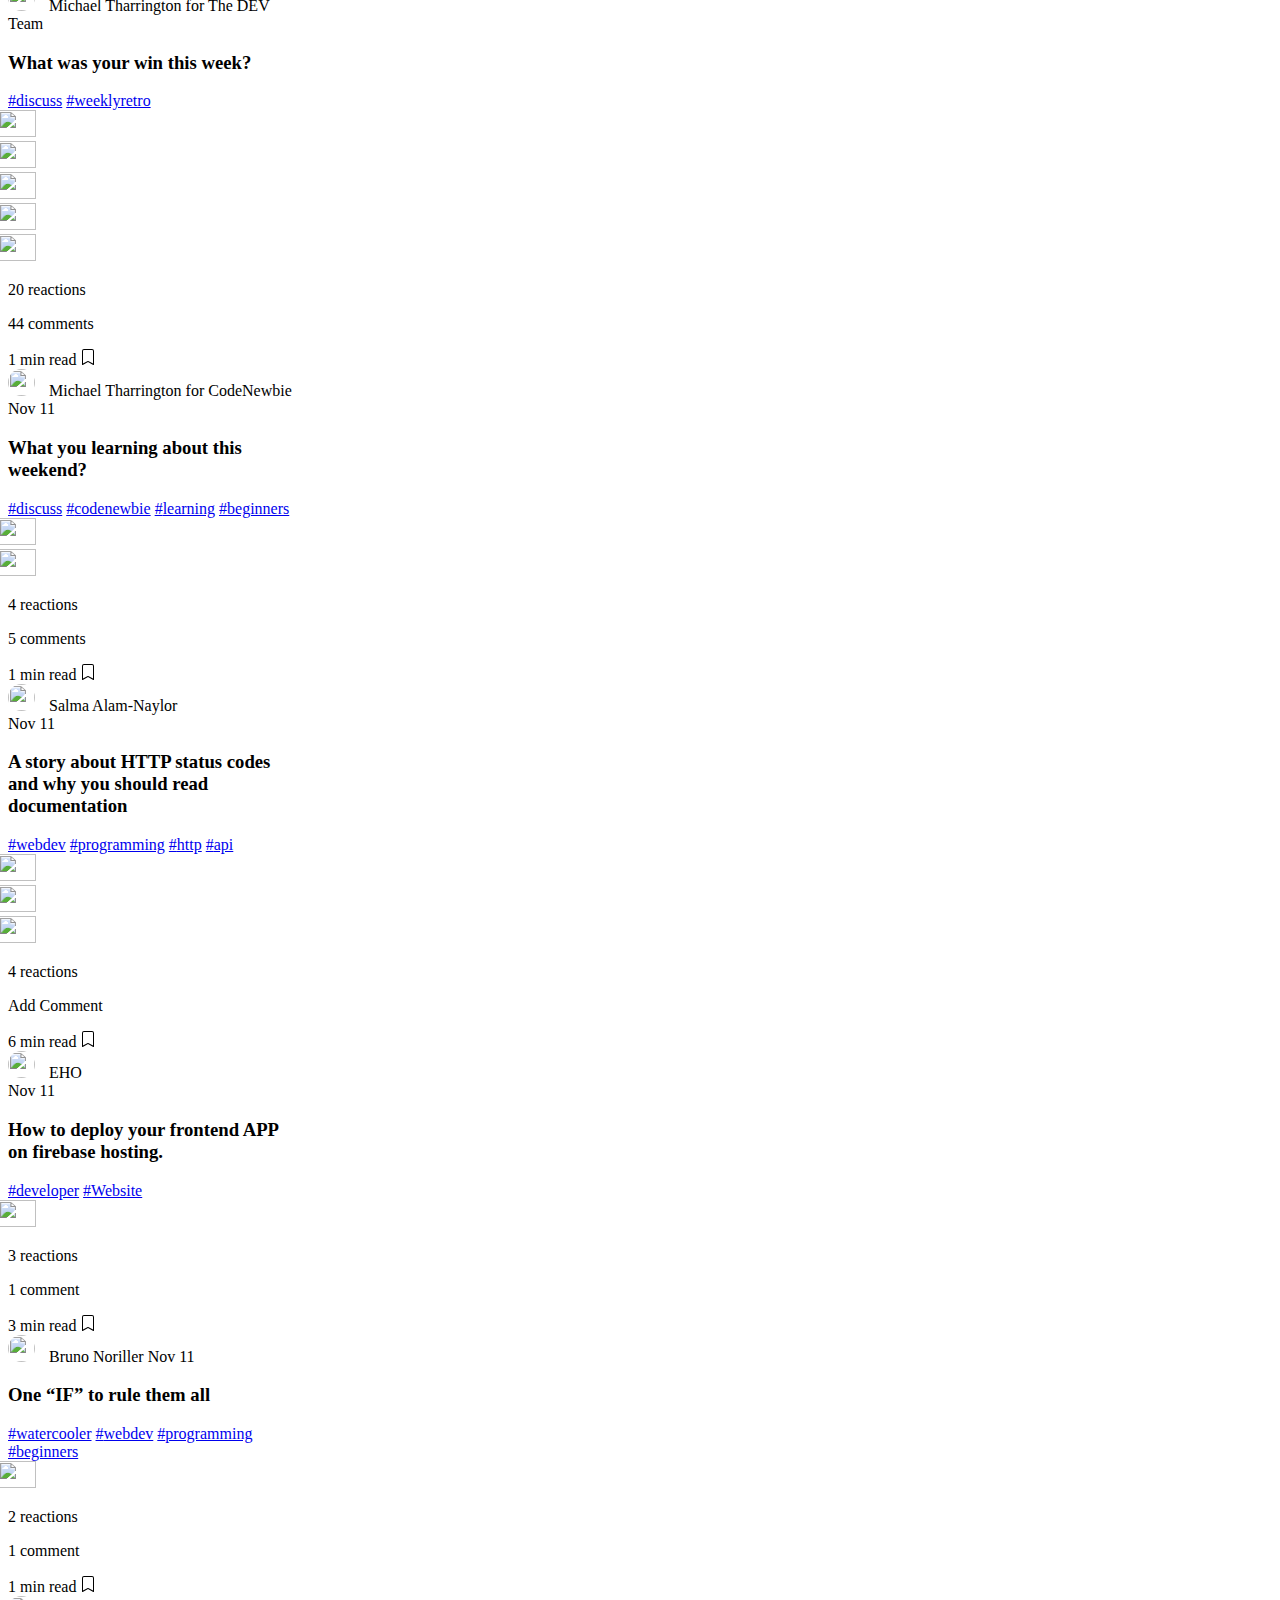
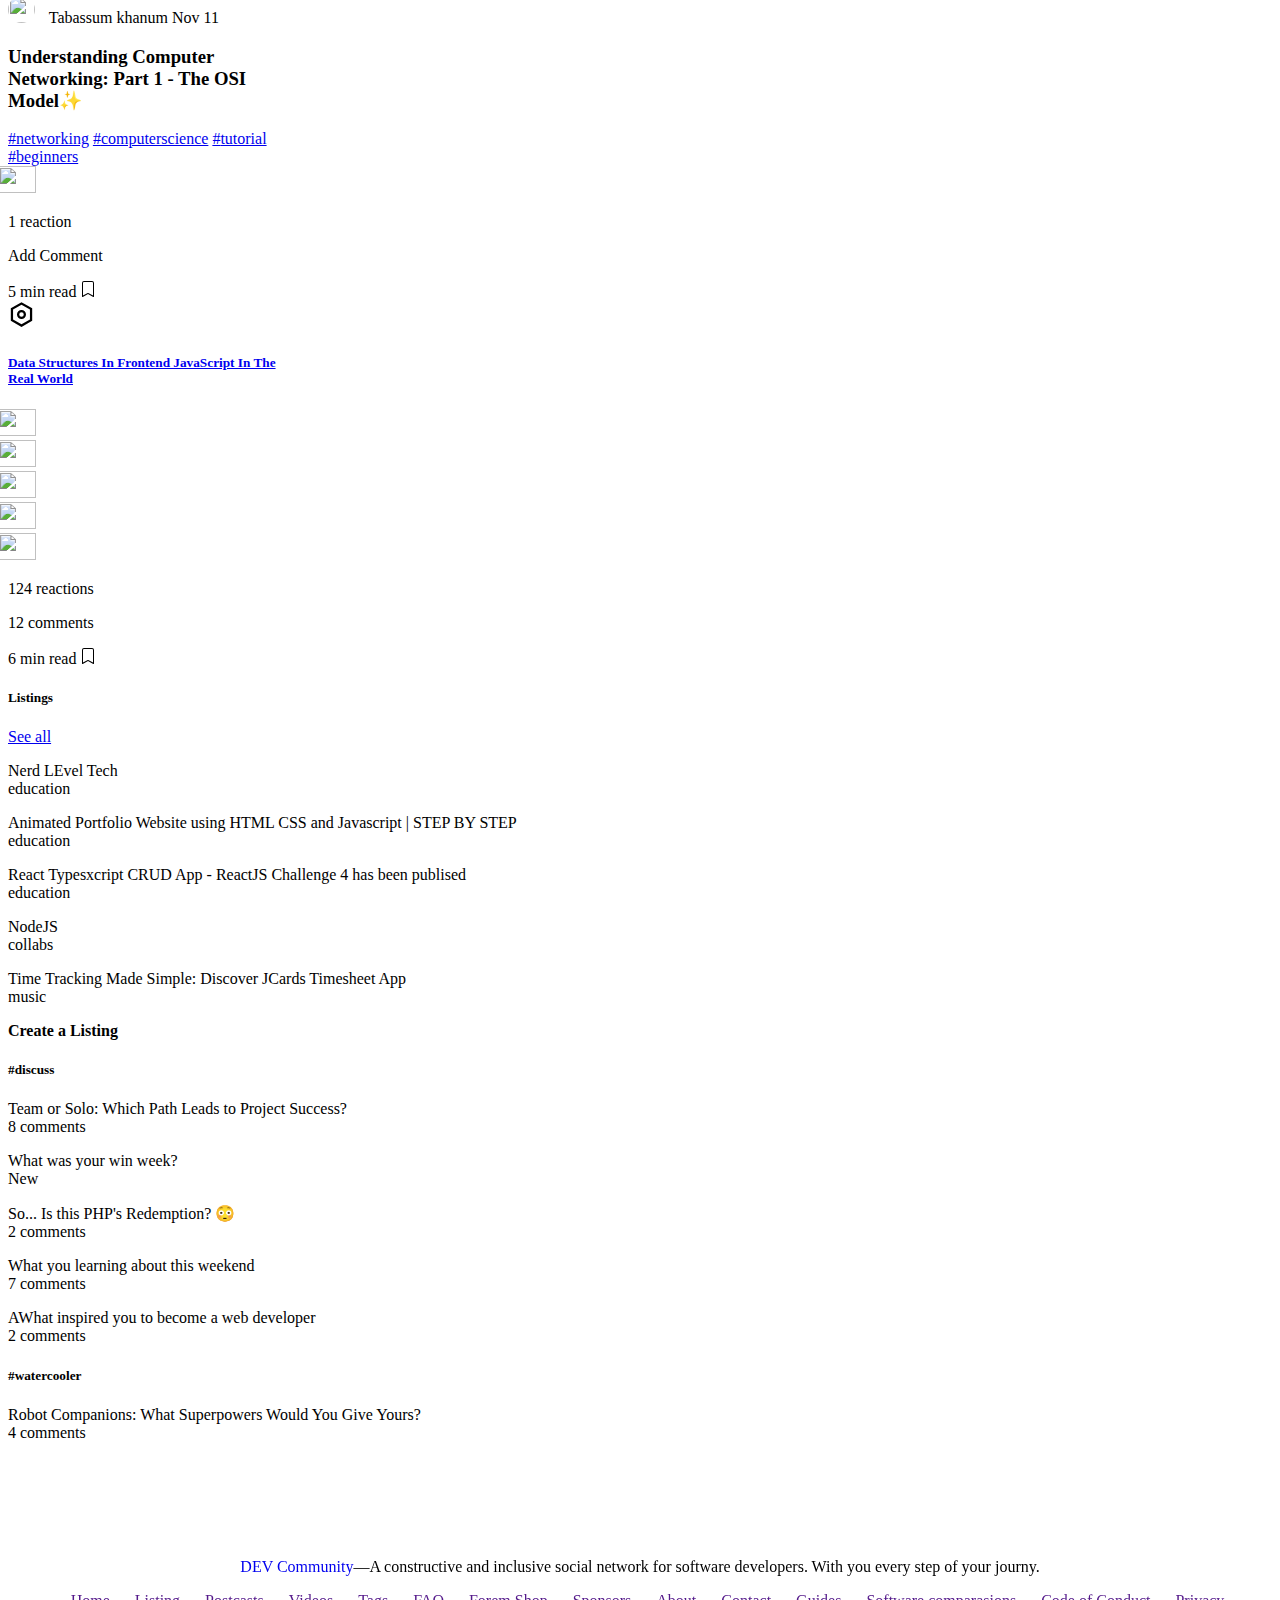
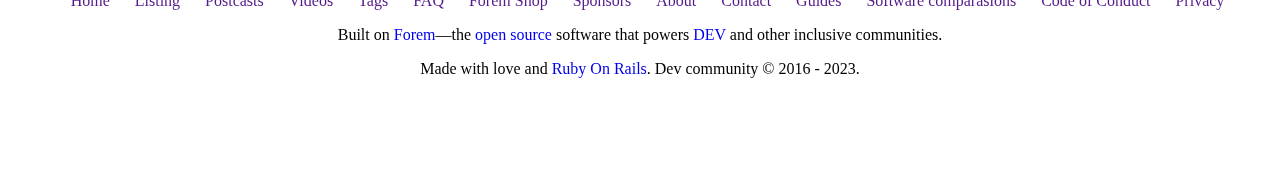
==== commit 2a199a82: "updating" ====
--- a/index.html
+++ b/index.html
@@ -201,6 +201,7 @@
               </div>
             </div>
           </div>
+          <!--Post 1-->
           <div class="w-100 my-3 card  justify-content-center" style="width: 18rem;">
             <div>Dev Community</div>
               <a href="#"><img
@@ -494,6 +495,63 @@
                     </div>
                 </div>
              </div>
+            </div>
+          </div>
+
+          <!--Post 2-->
+          <div class="w-100 my-3 card  justify-content-center" style="width: 18rem;">
+            <div class="card-body">
+              <div class="row my-2">
+                <div href="#" class="btn  col-1 outline-none btn-praimary d-flex justify-content-start"><img
+                    class="crayons-avatar__image" alt="" id="nav-profile-image"
+                    src="/img/gear_icon.svg">
+                </div>
+                <a class="text-decoration-none text-reset col" href="./post.html">
+                  <h5 class="card-title">Data Structures In Frontend JavaScript In The Real World</h5>
+              </div>
+              </a>
+            
+              <div class="row iconsreactions--comm d-flex flex-nowrap text-nowrap">
+                <div class="col-9 d-flex">
+                  <div class="col-1" id="icon__reaction">
+                    <img
+                      src="https://dev.to/assets/sparkle-heart-5f9bee3767e18deb1bb725290cb151c25234768a0e9a2bd39370c382d02920cf.svg"
+                      class="icon--reactions" alt="" style="height: 3vh; width: 3vw;">
+                  </div>
+                  <div class="col-1" id="icon__reaction">
+                    <img
+                      src="https://dev.to/assets/multi-unicorn-b44d6f8c23cdd00964192bedc38af3e82463978aa611b4365bd33a0f1f4f3e97.svg"
+                      class="icon--reactions" alt="" style="height: 3vh; width: 3vw;">
+                  </div>
+                  <div class="col-1" id="icon__reaction">
+                    <img
+                      src="https://dev.to/assets/exploding-head-daceb38d627e6ae9b730f36a1e390fca556a4289d5a41abb2c35068ad3e2c4b5.svg"
+                      class="icon--reactions" alt="" style="height: 3vh; width: 3vw;">
+                  </div>
+                  <div class="col-1" id="icon__reaction">
+                    <img
+                      src="https://dev.to/assets/raised-hands-74b2099fd66a39f2d7eed9305ee0f4553df0eb7b4f11b01b6b1b499973048fe5.svg"
+                      class="icon--reactions" alt="" style="height: 3vh; width: 3vw;">
+                  </div>
+                  <div class="col-1" id="icon__reaction">
+                    <img
+                      src="https://dev.to/assets/fire-f60e7a582391810302117f987b22a8ef04a2fe0df7e3258a5f49332df1cec71e.svg"
+                      class="icon--reactions" alt="" style="height: 3vh; width: 3vw;">
+                  </div>
+                  <p class="fs-6 me-3 mt-1">124 reactions</p>
+                  <p class="fs-6 mt-1">12 comments</p>
+                </div>
+                <div class="col-1 d-flex mt-1">
+                  <div class="col minread">
+                    6 min read
+                    <svg xmlns="http://www.w3.org/2000/svg" width="16" height="16" fill="currentColor"
+                      class="bi bi-bookmark" viewBox="0 0 16 16">
+                      <path
+                        d="M2 2a2 2 0 0 1 2-2h8a2 2 0 0 1 2 2v13.5a.5.5 0 0 1-.777.416L8 13.101l-5.223 2.815A.5.5 0 0 1 2 15.5V2zm2-1a1 1 0 0 0-1 1v12.566l4.723-2.482a.5.5 0 0 1 .554 0L13 14.566V2a1 1 0 0 0-1-1H4z" />
+                    </svg>
+                  </div>
+                </div>
+              </div>
             </div>
           </div>
         </div>
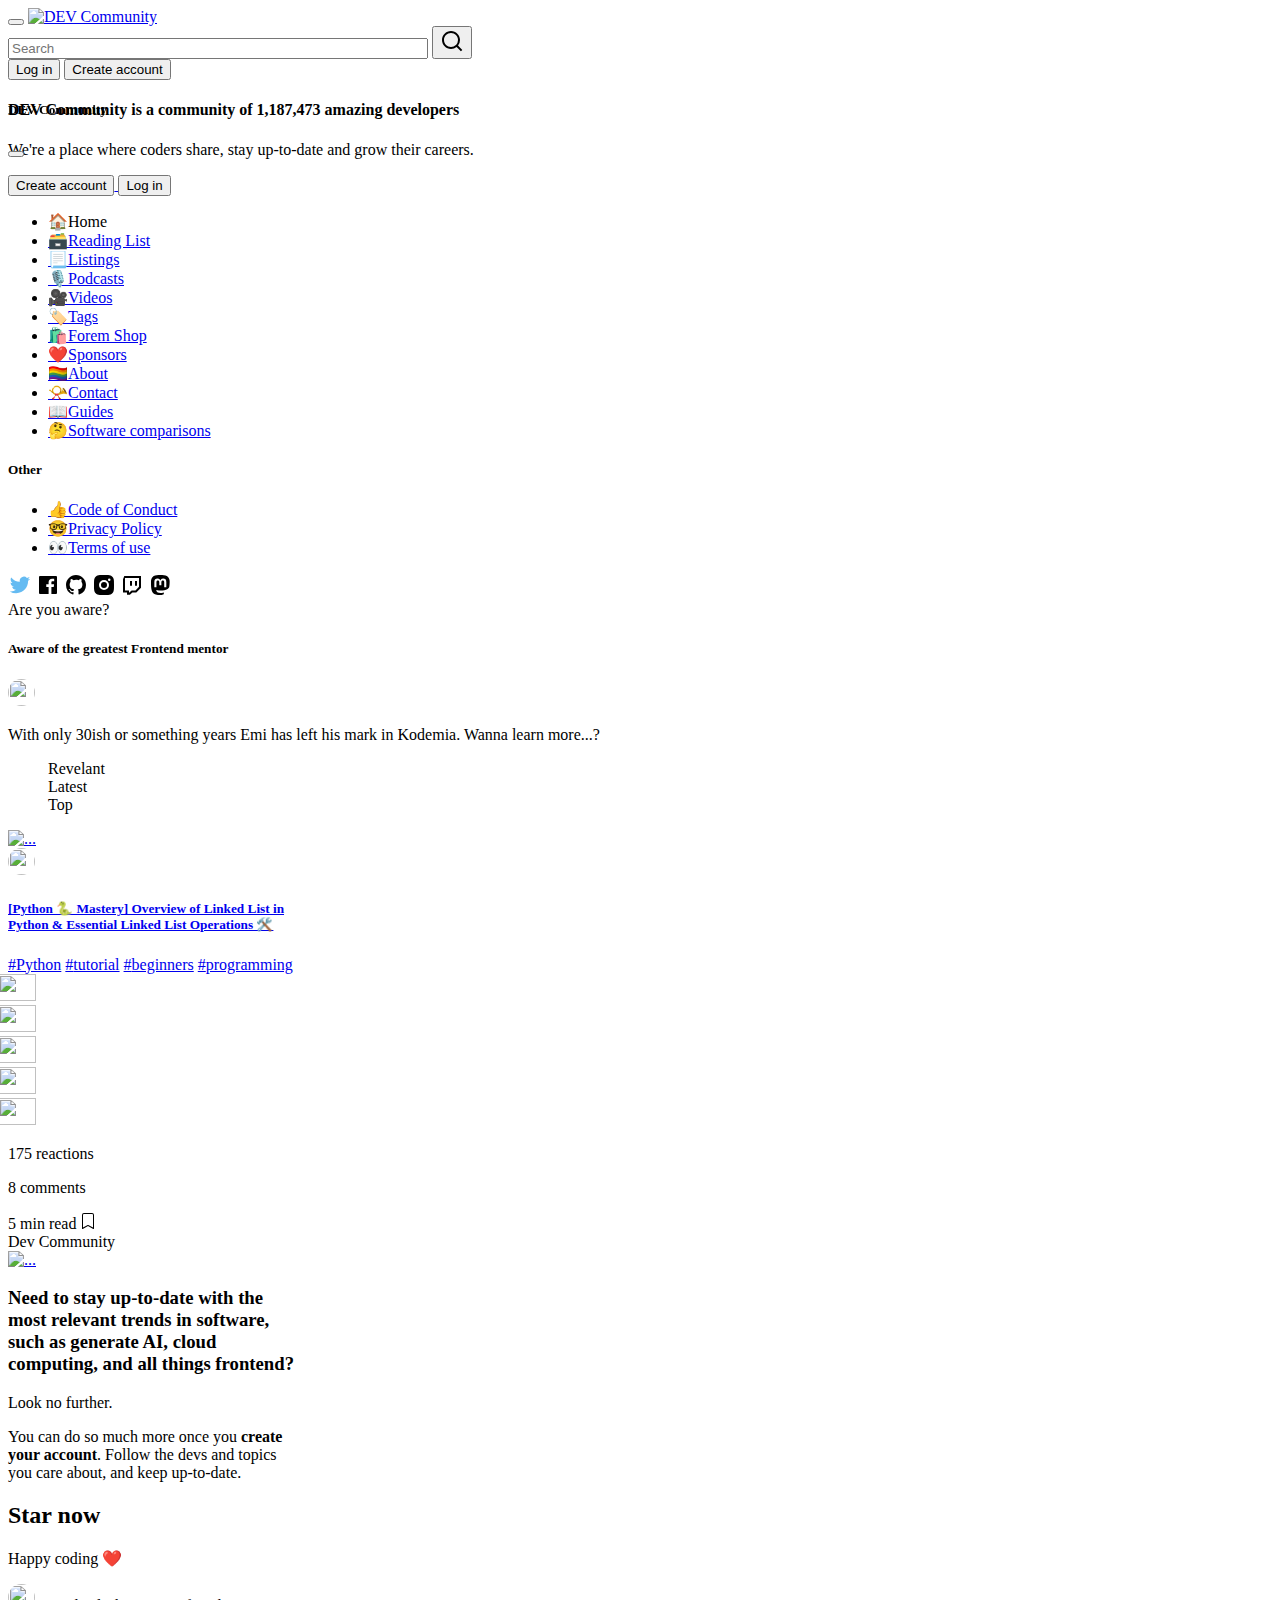
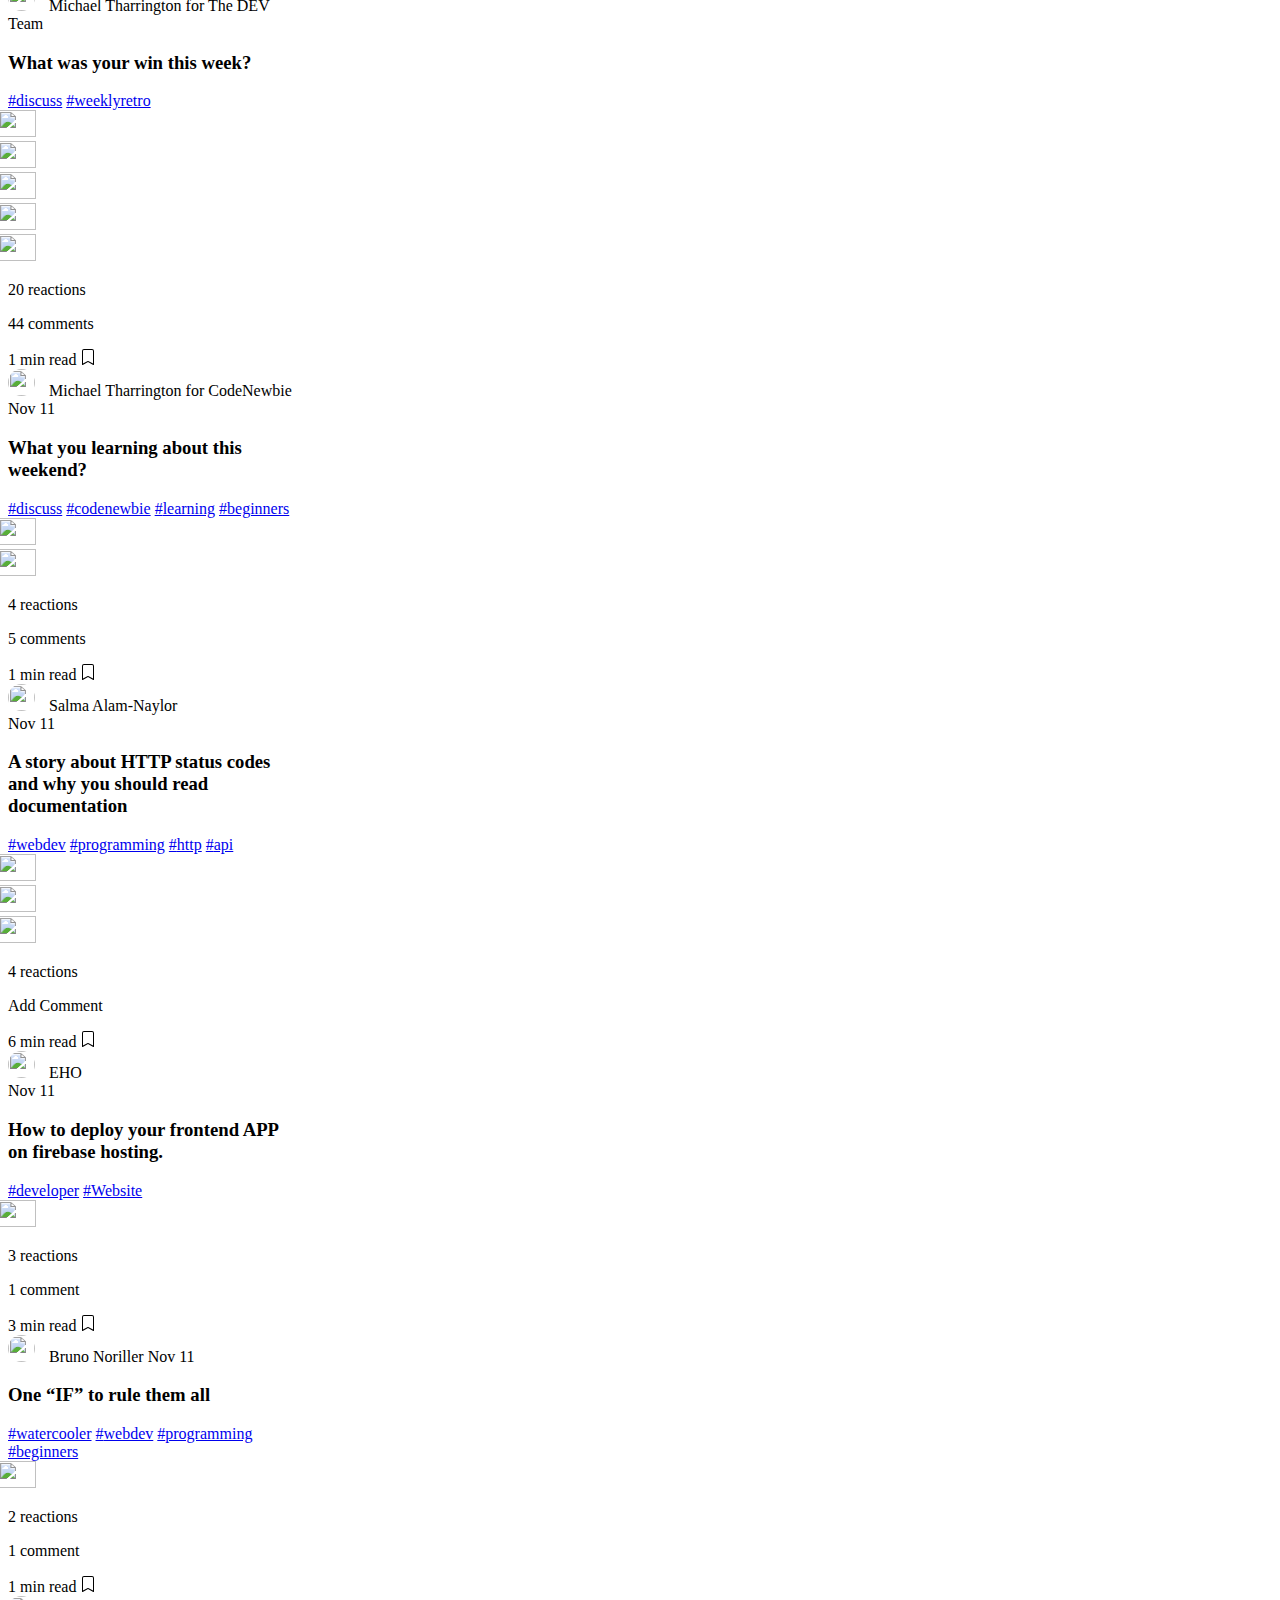
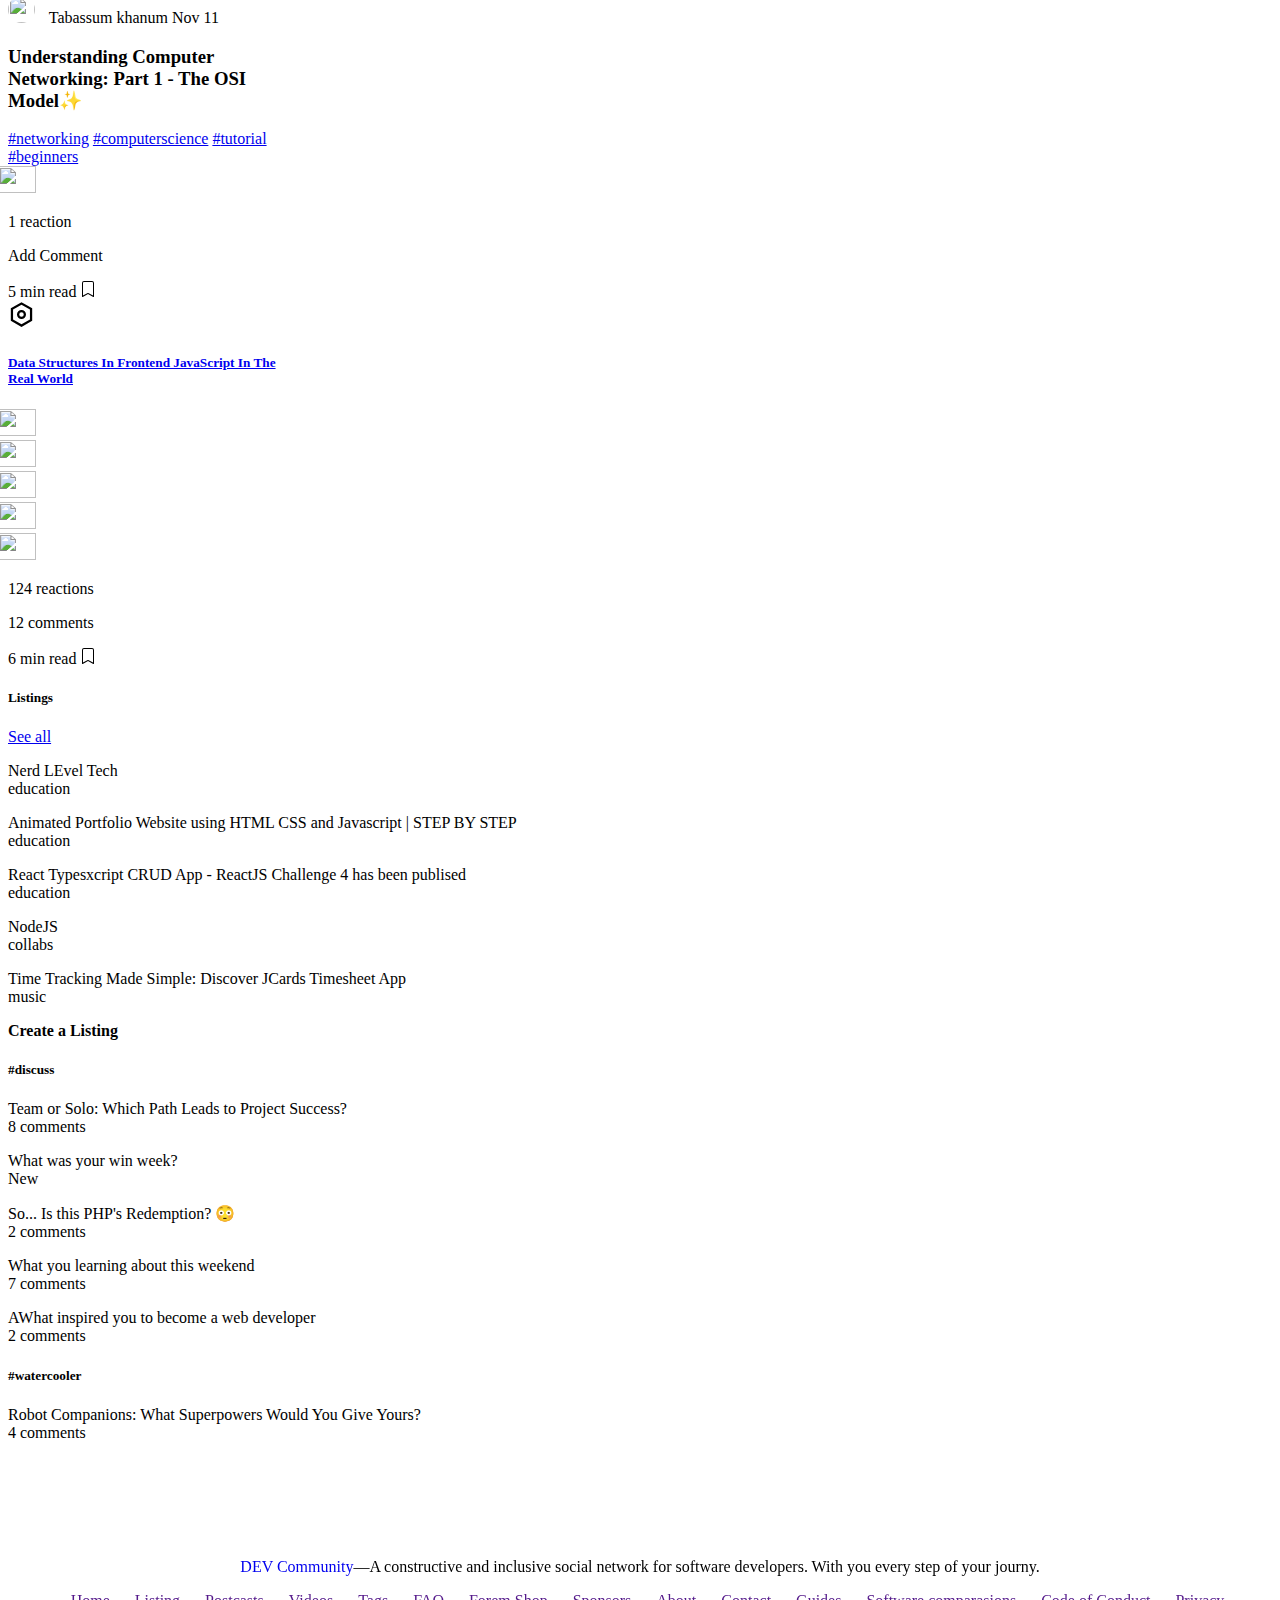
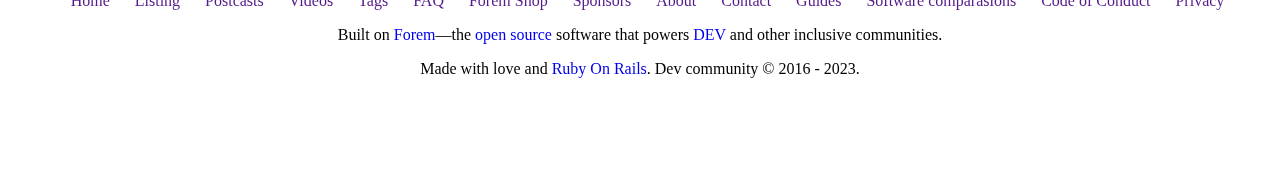
==== commit fffa5178: "updating estrucuture Post" ====
--- a/index.html
+++ b/index.html
@@ -41,36 +41,6 @@
           <h5 class="offcanvas-title" id="offcanvasNavbarLabel" style="font-weight: bold;">DEV Community</h5>
           <button type="button" class="btn-close" data-bs-dismiss="offcanvas" aria-label="Close"></button>
         </div>
-        <div class="offcanvas-body">
-          <ul class="navbar-nav justify-content-end flex-grow-1 pe-3">
-            <li class="nav-item"><a class="nav-link">🏠Home</a></li>
-            <li class="nav-item"><a class="nav-link" href="#">🗃️Reading List</a></li>
-            <li class="nav-item"><a class="nav-link" href="#">📃Listings</a></li>
-            <li class="nav-item"><a class="nav-link" href="#">🎙️Podcasts</a></li>
-            <li class="nav-item"><a class="nav-link" href="#">🎥Videos</a></li>
-            <li class="nav-item"><a class="nav-link" href="#">🏷️Tags</a></li>
-            <li class="nav-item"><a class="nav-link" href="#">🛍️Forem Shop</a></li>
-            <li class="nav-item"><a class="nav-link" href="#">❤️Sponsors</a></li>
-            <li class="nav-item"><a class="nav-link" href="#">🏳️‍🌈About</a></li>
-            <li class="nav-item"><a class="nav-link" href="#">📯Contact</a></li>
-            <li class="nav-item"><a class="nav-link" href="#">📖Guides</a></li>
-            <li class="nav-item"><a class="nav-link" href="#">🤔Software comparisons</a></li>
-          </ul>
-          <h5 class="my-3" style="font-weight: bold;">Other</h5>
-          <ul class="navbar-nav justify-content-end flex-grow-1 pe-3">
-            <li class="nav-item"><a class="nav-link" href="#">👍Code of Conduct</a></li>
-            <li class="nav-item"><a class="nav-link" href="#">🤓Privacy Policy</a></li>
-            <li class="nav-item"><a class="nav-link" href="#">👀Terms of use</a></li>
-          </ul>
-          <div class="d-inline-flex justify-content-start mx-1 my-4" style="width: 100%;top: 50px;">
-            <a href="#" class="mx-2"><img src="./img/twitter.svg" alt="twitter"></a>
-            <a href="#" class="mx-2"><img src="./img/facebook.svg" alt="facebook"></a>
-            <a href="#" class="mx-2"><img src="./img/github.svg" alt="github"></a>
-            <a href="#" class="mx-2"><img src="./img/instagram.svg" alt="instagram"></a>
-            <a href="#" class="mx-2"><img src="./img/twitch.svg" alt="twitch"></a>
-            <a href="#" class="mx-2"><img src="./img/fosstodon.svg" alt="fosstodon"></a>
-          </div>
-        </div>
       </div>
     </div>
   </nav>
@@ -82,9 +52,9 @@
                 <div class="card-body">
                   <h4 class="hackathon mt-3"> <strong> DEV Community is a community of 1,187,473 amazing developers  </strong></h4>
                   <p>We're a place where coders share, stay up-to-date and grow their careers.</p>
-                  <button type="button" class="btn btn-outline-primary fw-bold d-none d-md-block fs-6 text"><a
-                    href="#"></a>Create account</button> 
-                  <button id="loginButton" type="button" class="btn fw-bold d-md-block fs-6">Log in</button>                 
+                  <a href="#"><button type="button" class="btn btn-outline-primary fw-bold d-none d-md-block fs-6 text">
+                    Create account</button> </a>
+                  <a href="./views/login.html"><button id="loginButton" type="button" class="btn fw-bold d-md-block fs-6">Log in</button></a>               
                 </div>
             </div>
         <div class="offcanvas-body">
@@ -141,16 +111,16 @@
             </ul>
           </div>
           <div class="w-100 col card justify-content-center" style="width: 18rem;">
-            <img
+            <a href="./views/post2.html"><img
               src="https://res.cloudinary.com/practicaldev/image/fetch/s--epIuEQb5--/c_imagga_scale,f_auto,fl_progressive,h_420,q_66,w_1000/https://dev-to-uploads.s3.amazonaws.com/uploads/articles/hxc6ivfk5qnvrvo5nf5n.gif"
-              class="card-img-top" alt="...">
-            <div class="card-body">
-              <div class="row my-2">
-                <div href="#" class="btn  col-1 outline-none btn-praimary d-flex justify-content-start"><img
+              class="card-img-top" alt="..."></a>
+            <div class="card-body">
+              <div class="row my-2">
+                <div class="btn  col-1 outline-none btn-praimary d-flex justify-content-start"><img
                     class="crayons-avatar__image" alt="" id="nav-profile-image"
                     src="https://res.cloudinary.com/practicaldev/image/fetch/s--QM2H33ep--/c_fill,f_auto,fl_progressive,h_90,q_auto,w_90/https://dev-to-uploads.s3.amazonaws.com/uploads/organization/profile_image/7463/4c49cf34-952f-455a-a8d4-e49f7ad4a7f4.png">
                 </div>
-                <h5 class="col card-title">[Python 🐍 Mastery] Overview of Linked List in Python & Essential Linked List Operations 🛠️ </h5>
+                <h5 class="col card-title"><a href="./views/post2.html" class="nav-link">[Python 🐍 Mastery] Overview of Linked List in Python & Essential Linked List Operations 🛠️ </a></h5>
               </div>
               <div class="caryons-story_tags">
                 <a href="#" class="crayons-tag"><span class="crayons-tag_prefix">#</span>Python</a>
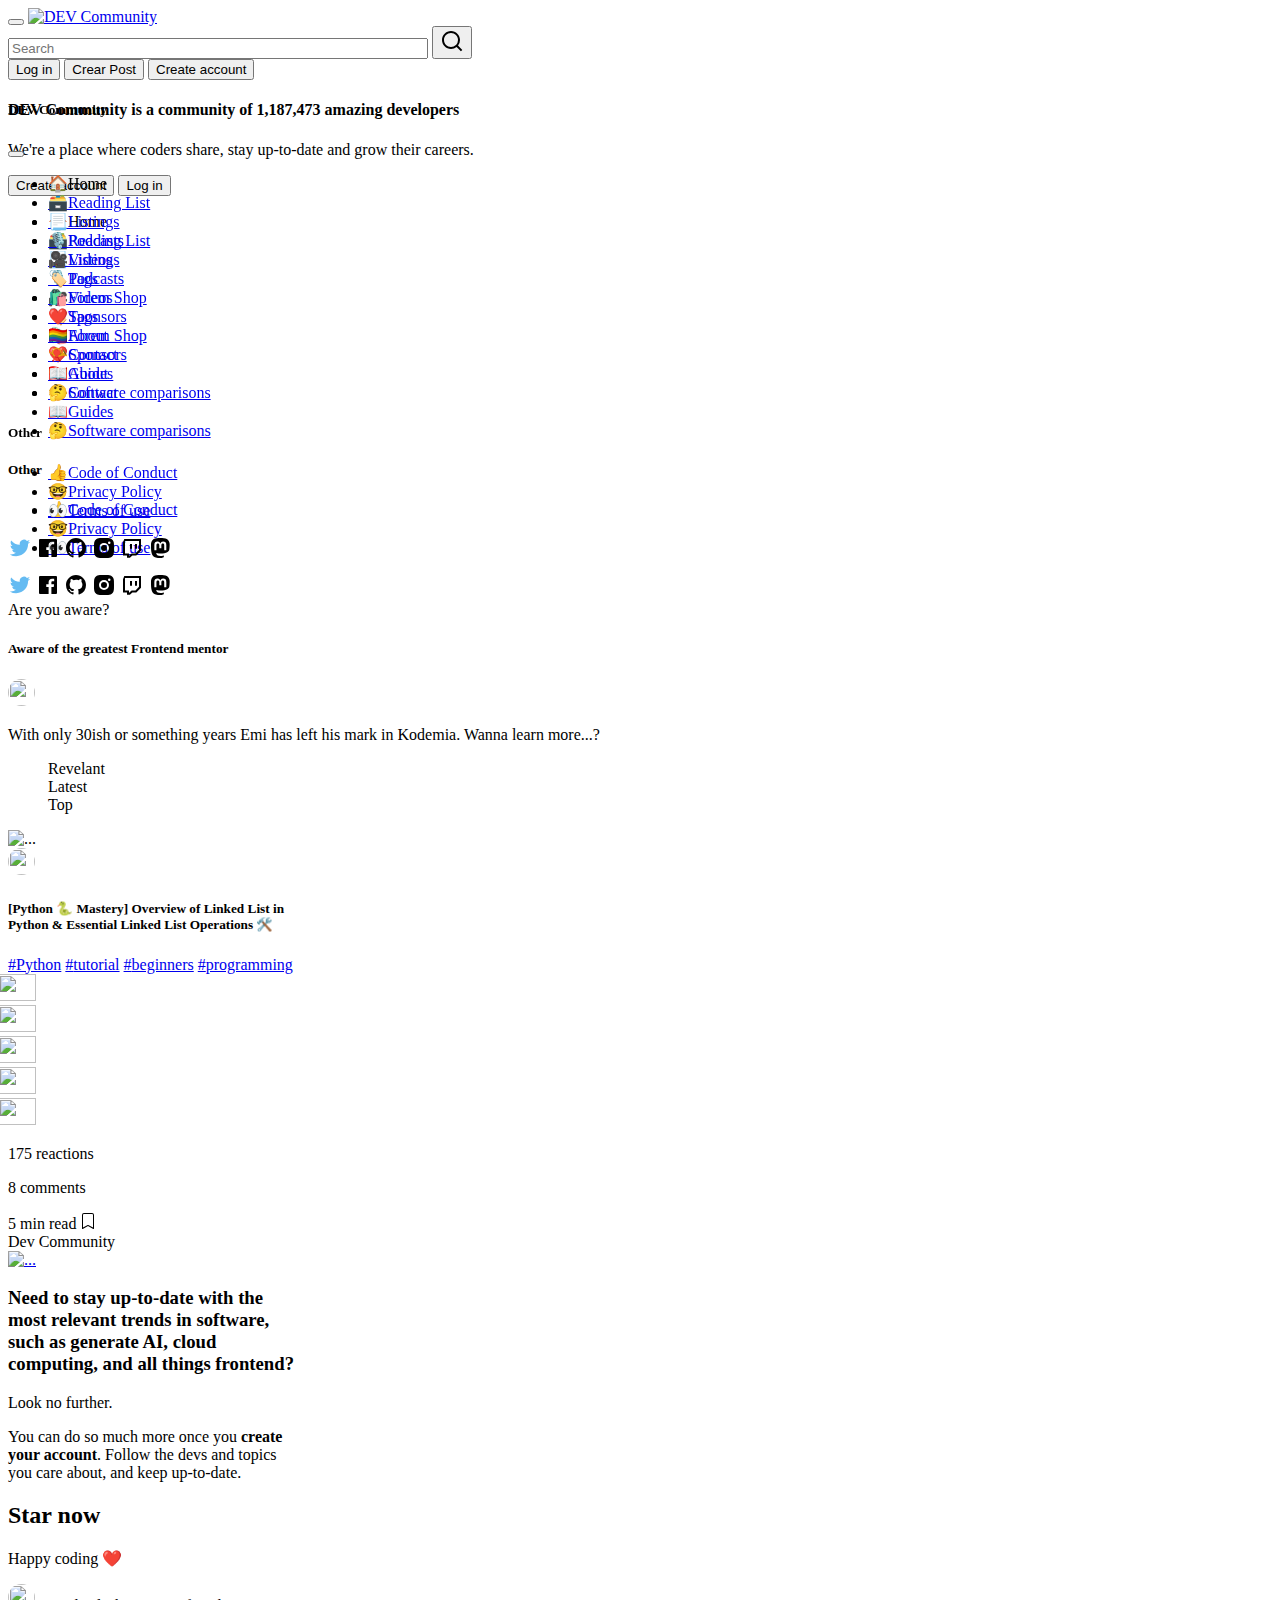
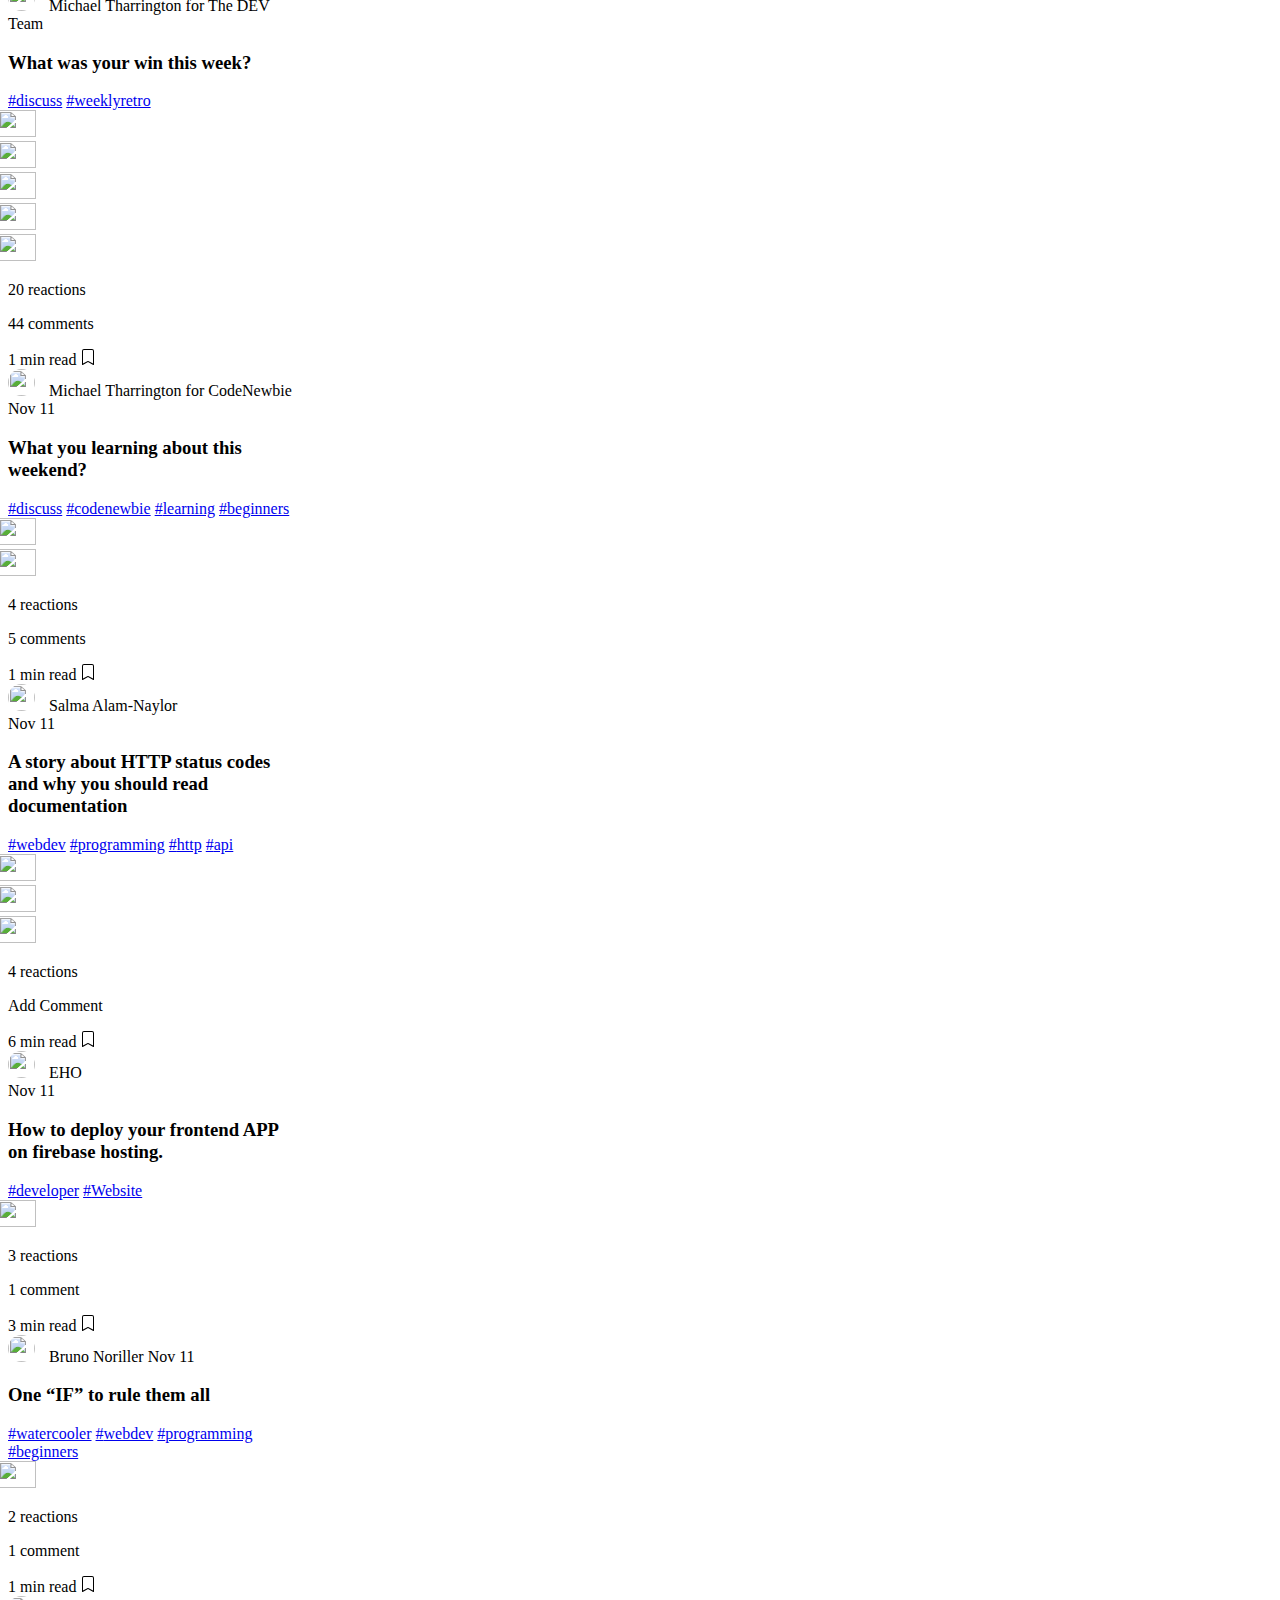
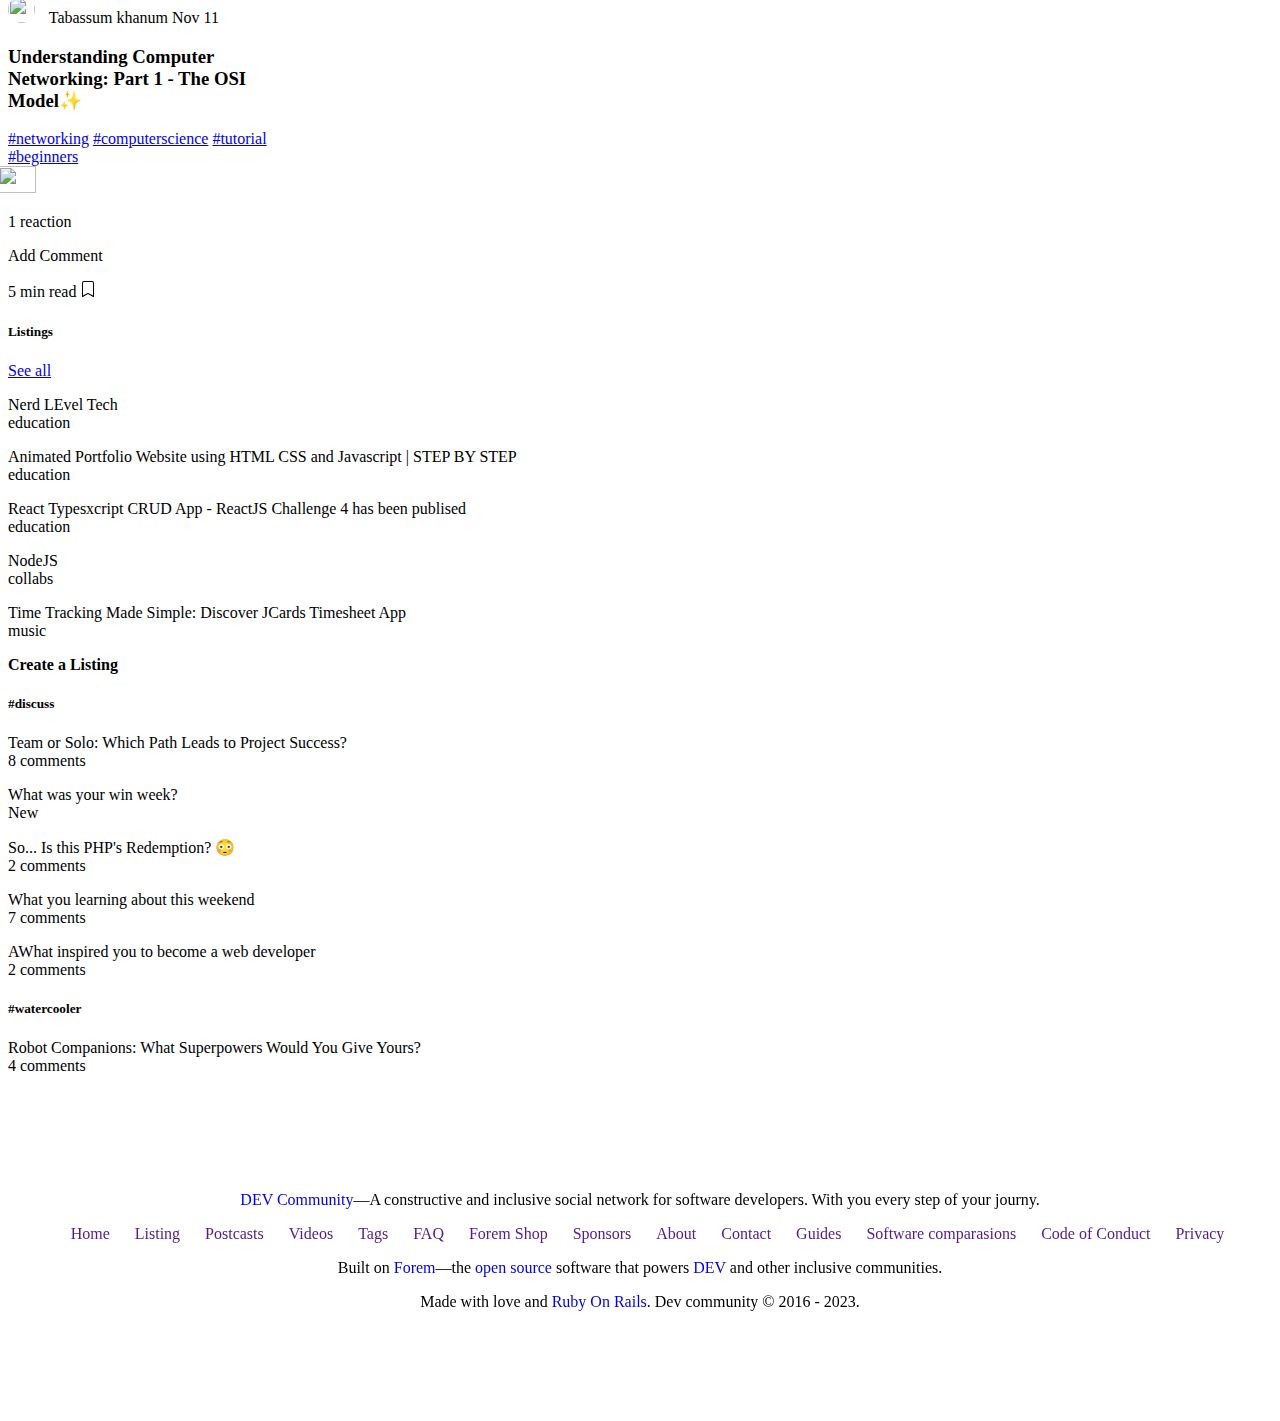
==== commit 08378f39: "." ====
--- a/index.html
+++ b/index.html
@@ -24,22 +24,67 @@
             alt="DEV Community"></a>
         <div class="search__nav--section d-none d-md-block">
           <form class="d-flex " role="search">
+            
+            <!--barra de busquda-->
+
+            
             <input class="form-control me-2" style="width: 420px;" type="search" placeholder="Search"
-              aria-label="Search">
+              aria-label="Search"></input>
+
+              
+
             <button class="btn position-absolute" id="buttonforsearch" type="submit"><a href="#" class="mx-2"><img
                   src="./img/search_icon.svg" alt="search_icon"></a></button>
           </form>
         </div>
       </div>
       <div class="right__nav--section d-flex flex-nowrap mx-1">
-        <button id="loginButton" type="button" class="btn fw-bold d-md-block fs-6">Log in</button>
+        <button id="loginButton" type="button" class="btn fw-bold d-md-block fs-6">Log in</button> 
+
+       
+
+                
+
+        <button id="createPostButton" type="button" class="btn btn-primary">Crear Post</button>
+
         <button type="button" class="btn btn-outline-primary fw-bold d-none d-md-block fs-6 text"><a
             href="#"></a>Create account</button>          
+
       </div>
       <div class="offcanvas offcanvas-start" tabindex="-1" id="offcanvasNavbar" aria-labelledby="offcanvasNavbarLabel">
         <div class="offcanvas-header">
           <h5 class="offcanvas-title" id="offcanvasNavbarLabel" style="font-weight: bold;">DEV Community</h5>
           <button type="button" class="btn-close" data-bs-dismiss="offcanvas" aria-label="Close"></button>
+        </div>
+        <div class="offcanvas-body">
+          <ul class="navbar-nav justify-content-end flex-grow-1 pe-3">
+            <li class="nav-item"><a class="nav-link">🏠Home</a></li>
+            <li class="nav-item"><a class="nav-link" href="#">🗃️Reading List</a></li>
+            <li class="nav-item"><a class="nav-link" href="#">📃Listings</a></li>
+            <li class="nav-item"><a class="nav-link" href="#">🎙️Podcasts</a></li>
+            <li class="nav-item"><a class="nav-link" href="#">🎥Videos</a></li>
+            <li class="nav-item"><a class="nav-link" href="#">🏷️Tags</a></li>
+            <li class="nav-item"><a class="nav-link" href="#">🛍️Forem Shop</a></li>
+            <li class="nav-item"><a class="nav-link" href="#">❤️Sponsors</a></li>
+            <li class="nav-item"><a class="nav-link" href="#">🏳️‍🌈About</a></li>
+            <li class="nav-item"><a class="nav-link" href="#">📯Contact</a></li>
+            <li class="nav-item"><a class="nav-link" href="#">📖Guides</a></li>
+            <li class="nav-item"><a class="nav-link" href="#">🤔Software comparisons</a></li>
+          </ul>
+          <h5 class="my-3" style="font-weight: bold;">Other</h5>
+          <ul class="navbar-nav justify-content-end flex-grow-1 pe-3">
+            <li class="nav-item"><a class="nav-link" href="#">👍Code of Conduct</a></li>
+            <li class="nav-item"><a class="nav-link" href="#">🤓Privacy Policy</a></li>
+            <li class="nav-item"><a class="nav-link" href="#">👀Terms of use</a></li>
+          </ul>
+          <div class="d-inline-flex justify-content-start mx-1 my-4" style="width: 100%;top: 50px;">
+            <a href="#" class="mx-2"><img src="./img/twitter.svg" alt="twitter"></a>
+            <a href="#" class="mx-2"><img src="./img/facebook.svg" alt="facebook"></a>
+            <a href="#" class="mx-2"><img src="./img/github.svg" alt="github"></a>
+            <a href="#" class="mx-2"><img src="./img/instagram.svg" alt="instagram"></a>
+            <a href="#" class="mx-2"><img src="./img/twitch.svg" alt="twitch"></a>
+            <a href="#" class="mx-2"><img src="./img/fosstodon.svg" alt="fosstodon"></a>
+          </div>
         </div>
       </div>
     </div>
@@ -52,9 +97,9 @@
                 <div class="card-body">
                   <h4 class="hackathon mt-3"> <strong> DEV Community is a community of 1,187,473 amazing developers  </strong></h4>
                   <p>We're a place where coders share, stay up-to-date and grow their careers.</p>
-                  <a href="#"><button type="button" class="btn btn-outline-primary fw-bold d-none d-md-block fs-6 text">
-                    Create account</button> </a>
-                  <a href="./views/login.html"><button id="loginButton" type="button" class="btn fw-bold d-md-block fs-6">Log in</button></a>               
+                  <button type="button" class="btn btn-outline-primary fw-bold d-none d-md-block fs-6 text"><a
+                    href="#"></a>Create account</button> 
+                  <button id="loginButton" type="button" class="btn fw-bold d-md-block fs-6">Log in</button>                 
                 </div>
             </div>
         <div class="offcanvas-body">
@@ -111,16 +156,16 @@
             </ul>
           </div>
           <div class="w-100 col card justify-content-center" style="width: 18rem;">
-            <a href="./views/post2.html"><img
+            <img
               src="https://res.cloudinary.com/practicaldev/image/fetch/s--epIuEQb5--/c_imagga_scale,f_auto,fl_progressive,h_420,q_66,w_1000/https://dev-to-uploads.s3.amazonaws.com/uploads/articles/hxc6ivfk5qnvrvo5nf5n.gif"
-              class="card-img-top" alt="..."></a>
-            <div class="card-body">
-              <div class="row my-2">
-                <div class="btn  col-1 outline-none btn-praimary d-flex justify-content-start"><img
+              class="card-img-top" alt="...">
+            <div class="card-body">
+              <div class="row my-2">
+                <div href="#" class="btn  col-1 outline-none btn-praimary d-flex justify-content-start"><img
                     class="crayons-avatar__image" alt="" id="nav-profile-image"
                     src="https://res.cloudinary.com/practicaldev/image/fetch/s--QM2H33ep--/c_fill,f_auto,fl_progressive,h_90,q_auto,w_90/https://dev-to-uploads.s3.amazonaws.com/uploads/organization/profile_image/7463/4c49cf34-952f-455a-a8d4-e49f7ad4a7f4.png">
                 </div>
-                <h5 class="col card-title"><a href="./views/post2.html" class="nav-link">[Python 🐍 Mastery] Overview of Linked List in Python & Essential Linked List Operations 🛠️ </a></h5>
+                <h5 class="col card-title">[Python 🐍 Mastery] Overview of Linked List in Python & Essential Linked List Operations 🛠️ </h5>
               </div>
               <div class="caryons-story_tags">
                 <a href="#" class="crayons-tag"><span class="crayons-tag_prefix">#</span>Python</a>
@@ -171,10 +216,9 @@
               </div>
             </div>
           </div>
-          <!--Post 1-->
           <div class="w-100 my-3 card  justify-content-center" style="width: 18rem;">
             <div>Dev Community</div>
-              <a href="#"><img
+            <a href="#"><img
                 src="https://res.cloudinary.com/practicaldev/image/fetch/s--wzgGMCLs--/c_limit%2Cf_auto%2Cfl_progressive%2Cq_auto%2Cw_775/https://dev-to-uploads.s3.amazonaws.com/uploads/articles/qpdtjnt4fnuwag8noec8.png"
                 class="card-img-top" alt="..." width="200" height="500"></a>
             <div class="card-body">
@@ -465,63 +509,6 @@
                     </div>
                 </div>
              </div>
-            </div>
-          </div>
-
-          <!--Post 2-->
-          <div class="w-100 my-3 card  justify-content-center" style="width: 18rem;">
-            <div class="card-body">
-              <div class="row my-2">
-                <div href="#" class="btn  col-1 outline-none btn-praimary d-flex justify-content-start"><img
-                    class="crayons-avatar__image" alt="" id="nav-profile-image"
-                    src="/img/gear_icon.svg">
-                </div>
-                <a class="text-decoration-none text-reset col" href="./post.html">
-                  <h5 class="card-title">Data Structures In Frontend JavaScript In The Real World</h5>
-              </div>
-              </a>
-            
-              <div class="row iconsreactions--comm d-flex flex-nowrap text-nowrap">
-                <div class="col-9 d-flex">
-                  <div class="col-1" id="icon__reaction">
-                    <img
-                      src="https://dev.to/assets/sparkle-heart-5f9bee3767e18deb1bb725290cb151c25234768a0e9a2bd39370c382d02920cf.svg"
-                      class="icon--reactions" alt="" style="height: 3vh; width: 3vw;">
-                  </div>
-                  <div class="col-1" id="icon__reaction">
-                    <img
-                      src="https://dev.to/assets/multi-unicorn-b44d6f8c23cdd00964192bedc38af3e82463978aa611b4365bd33a0f1f4f3e97.svg"
-                      class="icon--reactions" alt="" style="height: 3vh; width: 3vw;">
-                  </div>
-                  <div class="col-1" id="icon__reaction">
-                    <img
-                      src="https://dev.to/assets/exploding-head-daceb38d627e6ae9b730f36a1e390fca556a4289d5a41abb2c35068ad3e2c4b5.svg"
-                      class="icon--reactions" alt="" style="height: 3vh; width: 3vw;">
-                  </div>
-                  <div class="col-1" id="icon__reaction">
-                    <img
-                      src="https://dev.to/assets/raised-hands-74b2099fd66a39f2d7eed9305ee0f4553df0eb7b4f11b01b6b1b499973048fe5.svg"
-                      class="icon--reactions" alt="" style="height: 3vh; width: 3vw;">
-                  </div>
-                  <div class="col-1" id="icon__reaction">
-                    <img
-                      src="https://dev.to/assets/fire-f60e7a582391810302117f987b22a8ef04a2fe0df7e3258a5f49332df1cec71e.svg"
-                      class="icon--reactions" alt="" style="height: 3vh; width: 3vw;">
-                  </div>
-                  <p class="fs-6 me-3 mt-1">124 reactions</p>
-                  <p class="fs-6 mt-1">12 comments</p>
-                </div>
-                <div class="col-1 d-flex mt-1">
-                  <div class="col minread">
-                    6 min read
-                    <svg xmlns="http://www.w3.org/2000/svg" width="16" height="16" fill="currentColor"
-                      class="bi bi-bookmark" viewBox="0 0 16 16">
-                      <path
-                        d="M2 2a2 2 0 0 1 2-2h8a2 2 0 0 1 2 2v13.5a.5.5 0 0 1-.777.416L8 13.101l-5.223 2.815A.5.5 0 0 1 2 15.5V2zm2-1a1 1 0 0 0-1 1v12.566l4.723-2.482a.5.5 0 0 1 .554 0L13 14.566V2a1 1 0 0 0-1-1H4z" />
-                    </svg>
-                  </div>
-                </div>
-              </div>
             </div>
           </div>
         </div>
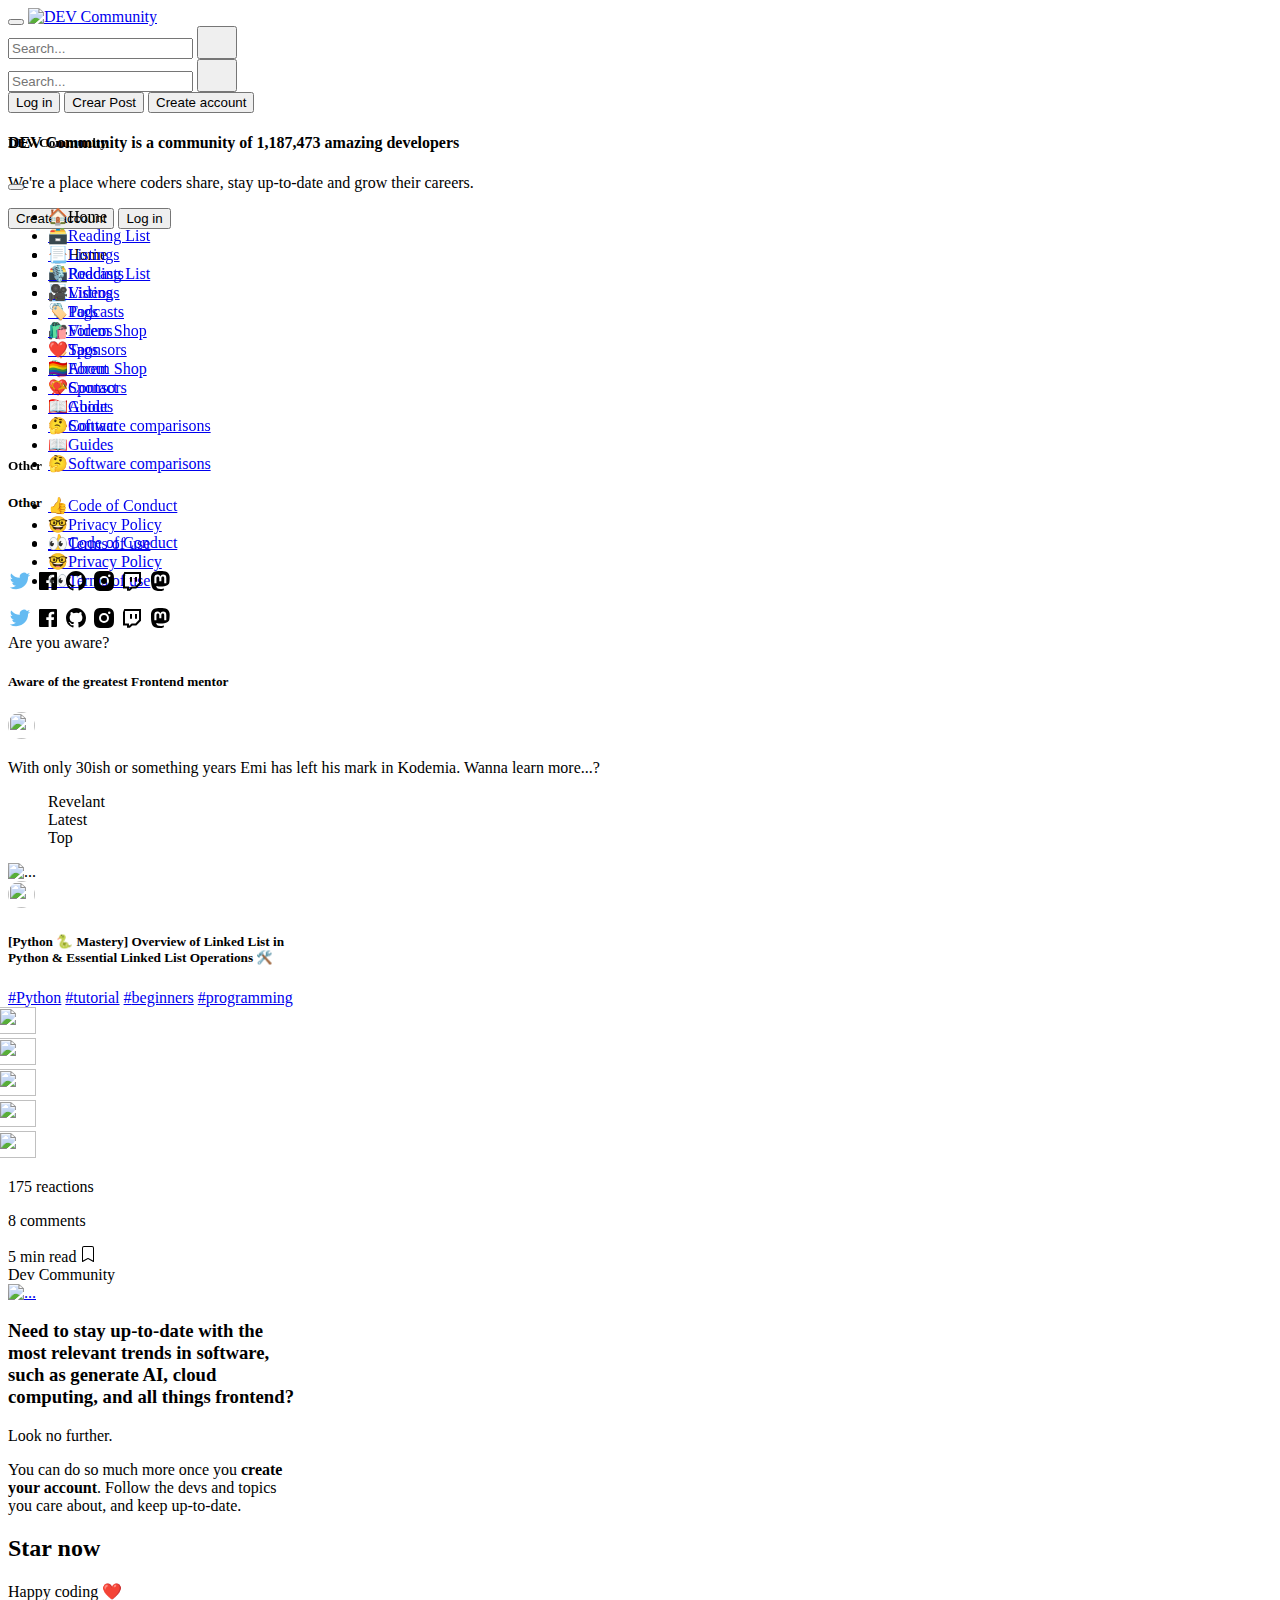
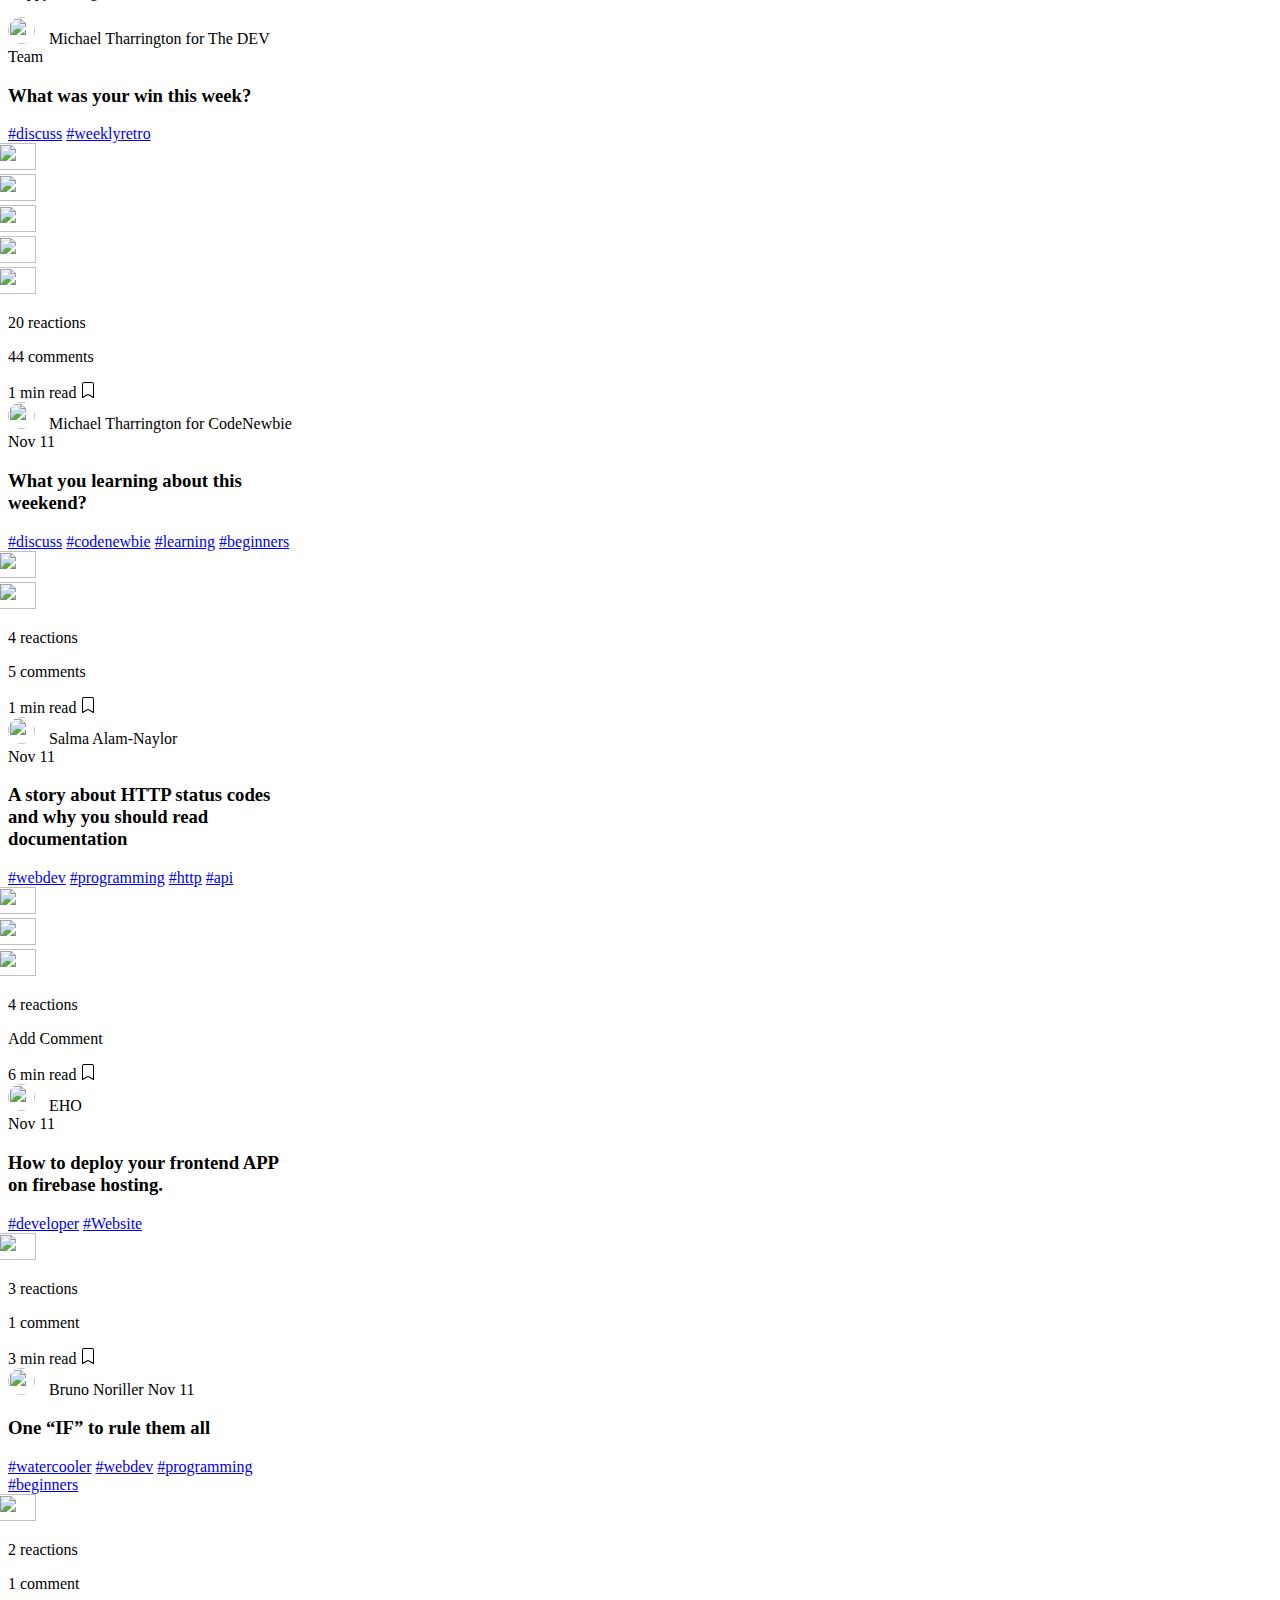
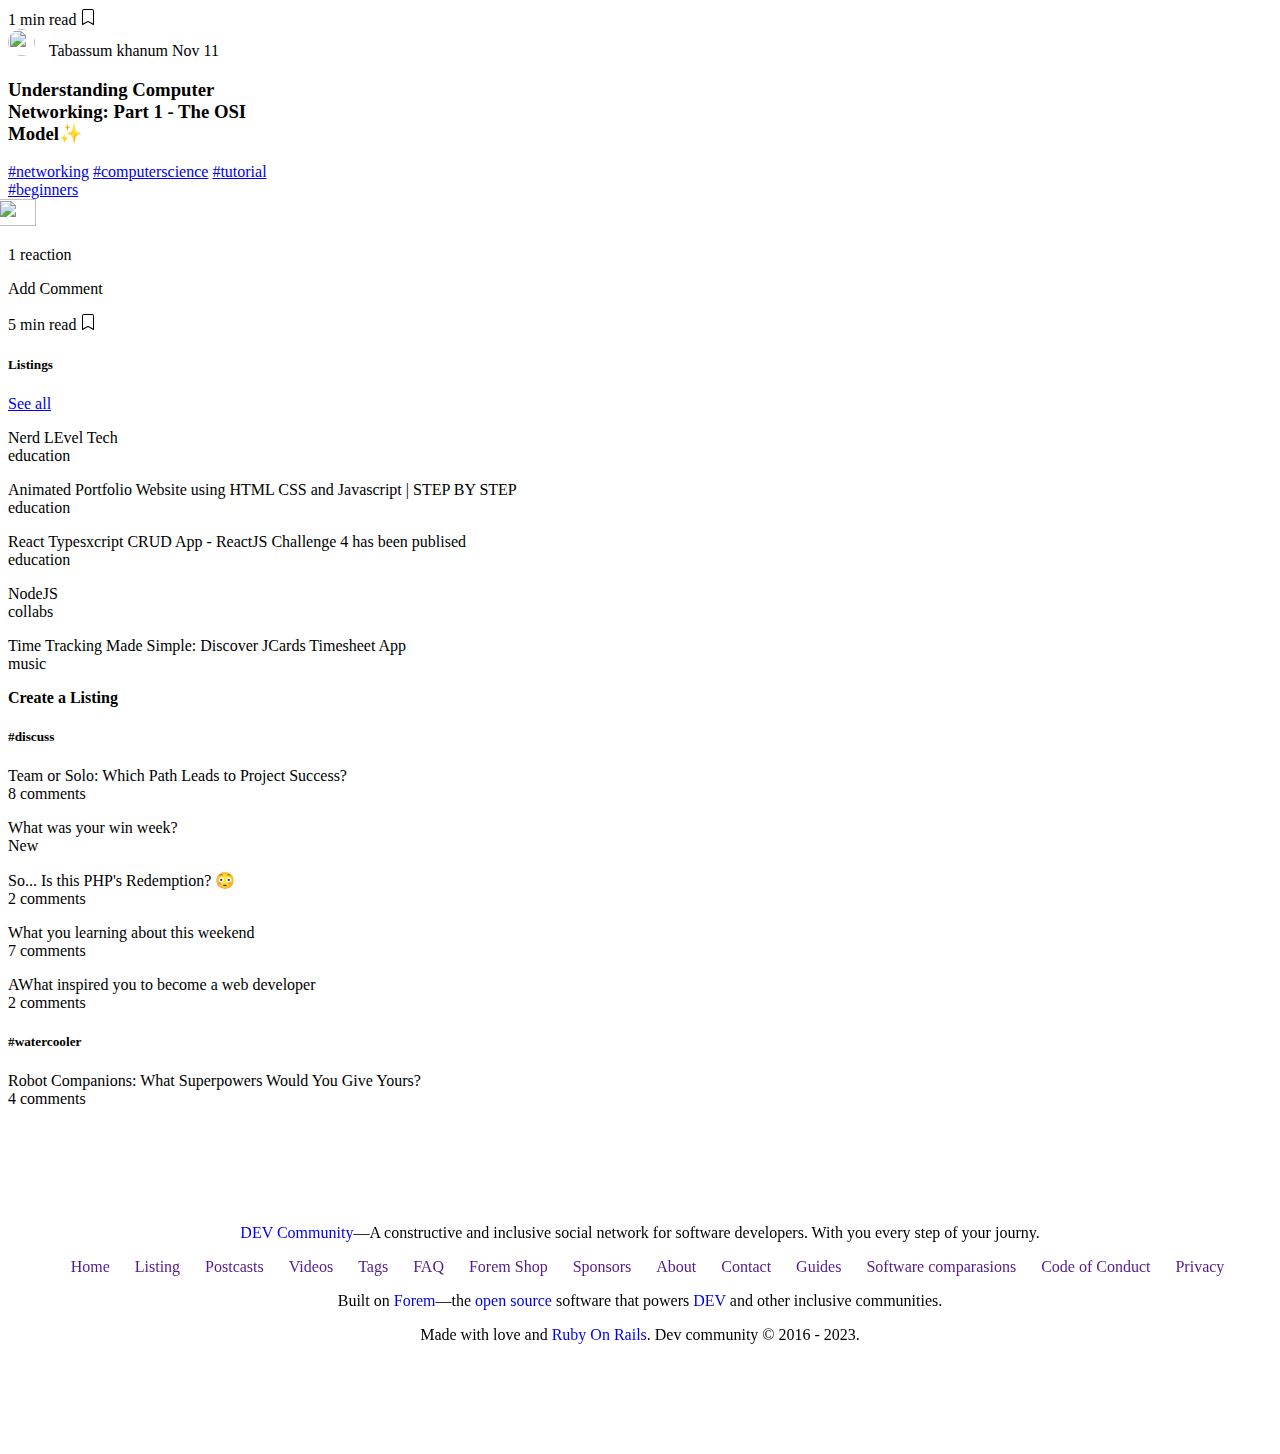
==== commit 9082981e: "barra de busqueda" ====
--- a/index.html
+++ b/index.html
@@ -12,6 +12,7 @@
 </head>
 
 <body class="bg-body-tertiary">
+  
   <nav class="navbar bg-white fixed-top mb-5 shadow-sm" id="navbar__container">
     <div class="container-fluid">
       <div class="left__nav--section d-flex">
@@ -19,25 +20,54 @@
           data-bs-target="#offcanvasNavbar" aria-controls="offcanvasNavbar" aria-label="Toggle navigation">
           <span class="navbar-toggler-icon"></span>
         </button>
-        <a href="#" class="logo__button--header"><img class="site-logo__img" style="height: 40px; width: 50px;"
+        <a href="#" class="logo_button--header"><img class="site-logo_img" style="height: 40px; width: 50px;"
             src="https://dev-to-uploads.s3.amazonaws.com/uploads/logos/resized_logo_UQww2soKuUsjaOGNB38o.png"
             alt="DEV Community"></a>
-        <div class="search__nav--section d-none d-md-block">
+
+            <!--barra de busquda-->
+        <!--<div class="search__nav--section d-none d-md-block">
           <form class="d-flex " role="search">
-            
-            <!--barra de busquda-->
-
-            
             <input class="form-control me-2" style="width: 420px;" type="search" placeholder="Search"
               aria-label="Search"></input>
-
-              
-
             <button class="btn position-absolute" id="buttonforsearch" type="submit"><a href="#" class="mx-2"><img
                   src="./img/search_icon.svg" alt="search_icon"></a></button>
           </form>
         </div>
+      </div>-->
+
+      <div class="crayons-header--search js-search-form" id="header-search">
+        <form method="get" action="/search" role="search" accept-charset="UTF-8">
+          <input name="utf8" type="hidden" value="✓">
+          <div class="crayons-fields crayons-fields--horizontal">
+            <div class="crayons-field flex-1 relative">
+              <input class="crayons-header--search-input crayons-textfield" type="text" id="" name="q" placeholder="Search..." autocomplete="off" aria-label="Search term">
+              <button type="submit" aria-label="Search" class="c-btn c-btn--icon-alone absolute inset-px left-auto mt-0 py-0">
+                <path d="m18.031 16.617 4.283 4.282-1.415 1.415-4.282-4.283A8.96 8.96 0 0 1 11 20c-4.968 0-9-4.032-9-9s4.032-9 9-9 9 4.032 9 9a8.96 8.96 0 0 1-1.969 5.617zm-2.006-.742A6.977 6.977 0 0 0 18 11c0-3.868-3.133-7-7-7-3.868 0-7 3.132-7 7 0 3.867 3.132 7 7 7a6.977 6.977 0 0 0 4.875-1.975l.15-.15z">
+                </path>
+                <svg xmlns="http://www.w3.org/2000/svg" width="24" height="24" viewBox="0 0 24 24" aria-hidden="true" class="crayons-icon c-btn__icon" focusable="false"></svg>
+              </button>
+            </div>
+          </div>
+        </form>
+      
       </div>
+
+      <form method="get" action="/search" role="search" accept-charset="UTF-8">
+        <input name="utf8" type="hidden" value="✓">
+        <div class="crayons-fields crayons-fields--horizontal">
+          <div class="crayons-field flex-1 relative">
+            <input class="crayons-header--search-input crayons-textfield" type="text" id="" name="q" placeholder="Search..." autocomplete="off" aria-label="Search term">
+            <button type="submit" aria-label="Search" class="c-btn c-btn--icon-alone absolute inset-px left-auto mt-0 py-0">
+              <path d="m18.031 16.617 4.283 4.282-1.415 1.415-4.282-4.283A8.96 8.96 0 0 1 11 20c-4.968 0-9-4.032-9-9s4.032-9 9-9 9 4.032 9 9a8.96 8.96 0 0 1-1.969 5.617zm-2.006-.742A6.977 6.977 0 0 0 18 11c0-3.868-3.133-7-7-7-3.868 0-7 3.132-7 7 0 3.867 3.132 7 7 7a6.977 6.977 0 0 0 4.875-1.975l.15-.15z">
+
+              </path><svg xmlns="http://www.w3.org/2000/svg" width="24" height="24" viewBox="0 0 24 24" aria-hidden="true" class="crayons-icon c-btn__icon" focusable="false"></svg>
+            </button>
+          </div>
+        </div>
+      </form>
+
+
+
       <div class="right__nav--section d-flex flex-nowrap mx-1">
         <button id="loginButton" type="button" class="btn fw-bold d-md-block fs-6">Log in</button> 
 
@@ -56,8 +86,9 @@
           <h5 class="offcanvas-title" id="offcanvasNavbarLabel" style="font-weight: bold;">DEV Community</h5>
           <button type="button" class="btn-close" data-bs-dismiss="offcanvas" aria-label="Close"></button>
         </div>
+
         <div class="offcanvas-body">
-          <ul class="navbar-nav justify-content-end flex-grow-1 pe-3">
+          <ul id="lista" class="navbar-nav justify-content-end flex-grow-1 pe-3">
             <li class="nav-item"><a class="nav-link">🏠Home</a></li>
             <li class="nav-item"><a class="nav-link" href="#">🗃️Reading List</a></li>
             <li class="nav-item"><a class="nav-link" href="#">📃Listings</a></li>
@@ -71,6 +102,7 @@
             <li class="nav-item"><a class="nav-link" href="#">📖Guides</a></li>
             <li class="nav-item"><a class="nav-link" href="#">🤔Software comparisons</a></li>
           </ul>
+          
           <h5 class="my-3" style="font-weight: bold;">Other</h5>
           <ul class="navbar-nav justify-content-end flex-grow-1 pe-3">
             <li class="nav-item"><a class="nav-link" href="#">👍Code of Conduct</a></li>
@@ -148,6 +180,7 @@
         </div>
         <div class="col col-md-9 col-xl-6" id="main__container">
           <div>
+            <div id= "Json"></div>
             <ul class="d-flex position-relative" id="secondary__navbar" style="list-style-type: none">
               <li class="mx-1 fw-bold btn ">Revelant</li>
               <li class="mx-1 btn">Latest</li>
--- a/styles/styles.css
+++ b/styles/styles.css
@@ -67,4 +67,384 @@
 
 #icon__reaction {
   margin-left: -10px;
-}/*# sourceMappingURL=styles.css.map */+}/*# sourceMappingURL=styles.css.map */
+
+
+-webkit-text-size-adjust: 100%;
+--podcast-spinning-animation: spin 20s linear infinite;
+--header-height: 56px;
+--site-width: 1280px;
+--su-05: 0.125rem;
+--su-1: 0.25rem;
+--su-2: 0.5rem;
+--su-3: 0.75rem;
+--su-4: 1rem;
+--su-5: 1.25rem;
+--su-6: 1.5rem;
+--su-7: 2rem;
+--su-8: 3rem;
+--su-9: 4rem;
+--su-10: 8rem;
+--radius: 0.375rem;
+--radius-large: 0.75rem;
+--radius-xl: 2rem;
+--radius-auto: Max(0px, Min(var(--radius), calc((100vw - 4px - 100%) * 9999))) /
+var(--radius);
+--radius-large-auto: Max(
+  0px,
+  Min(var(--radius-large), calc((100vw - 4px - 100%) * 9999))
+) / var(--radius-large);
+--transition-func: cubic-bezier(0.17, 0.67, 0.5, 0.71);
+--transition-time: 100ms;
+--transition-props: var(--transition-func) var(--transition-time);
+--focus-ring: 0 0 0 2px var(--base-inverted), 0 0 0 4px var(--focus);
+--ff-sans-serif: -apple-system, BlinkMacSystemFont, 'Segoe UI', Roboto,
+Helvetica, Arial, sans-serif, 'Apple Color Emoji', 'Segoe UI Emoji',
+'Segoe UI Symbol';
+--ff-monospace: 'SF Mono', SFMono-Regular, Consolas, 'Liberation Mono', Menlo,
+Courier, monospace;
+--ff-serif: Palatino, 'Palatino Linotype', 'Palatino LT STD', 'Book Antiqua',
+Georgia, serif;
+--ff-comic: 'Comic Sans MS', cursive, sans-serif;
+--ff-dyslexic: OpenDyslexic, sans-serif;
+--fs-2xs: 0.675rem;
+--fs-xs: 0.75rem;
+--fs-s: 0.875rem;
+--fs-base: 1rem;
+--fs-l: 1.125rem;
+--fs-xl: 1.25rem;
+--fs-2xl: 1.5rem;
+--fs-3xl: 1.875rem;
+--fs-4xl: 2.25rem;
+--fs-5xl: 3rem;
+--fw-normal: 400;
+--fw-medium: 500;
+--fw-bold: 700;
+--fw-heavy: 800;
+--lh-tight: 1.25;
+--lh-base: 1.5;
+--opacity-0: 0.00001;
+--opacity-25: 0.25;
+--opacity-50: 0.5;
+--opacity-75: 0.75;
+--opacity-100: 1;
+--z-negative: -1;
+--z-elevate: 1;
+--z-sticky: 100;
+--z-drawer: 200;
+--z-dropdown: 400;
+--z-modal: 500;
+--z-popover: 500;
+--white: 255, 255, 255;
+--black: 0, 0, 0;
+--grey-50: 250, 250, 250;
+--grey-100: 245, 245, 245;
+--grey-200: 229, 229, 229;
+--grey-300: 212, 212, 212;
+--grey-400: 163, 163, 163;
+--grey-500: 115, 115, 115;
+--grey-600: 82, 82, 82;
+--grey-700: 64, 64, 64;
+--grey-800: 38, 38, 38;
+--grey-900: 23, 23, 23;
+--red-50: 254, 242, 242;
+--red-100: 254, 226, 226;
+--red-200: 254, 202, 202;
+--red-300: 252, 165, 165;
+--red-400: 248, 113, 113;
+--red-500: 239, 68, 68;
+--red-600: 220, 38, 38;
+--red-700: 185, 28, 28;
+--red-800: 153, 27, 27;
+--red-900: 127, 29, 29;
+--yellow-50: 255, 251, 235;
+--yellow-100: 254, 243, 199;
+--yellow-200: 253, 230, 138;
+--yellow-300: 252, 211, 77;
+--yellow-400: 251, 191, 36;
+--yellow-500: 245, 158, 11;
+--yellow-600: 217, 119, 6;
+--yellow-700: 180, 83, 9;
+--yellow-800: 146, 64, 14;
+--yellow-900: 120, 53, 15;
+--green-50: 236, 253, 245;
+--green-100: 209, 250, 229;
+--green-200: 167, 243, 208;
+--green-300: 110, 231, 183;
+--green-400: 52, 211, 153;
+--green-500: 16, 185, 129;
+--green-600: 5, 150, 105;
+--green-700: 4, 120, 87;
+--green-800: 6, 95, 70;
+--green-900: 6, 78, 59;
+--indigo-50: 238, 242, 255;
+--indigo-100: 224, 231, 255;
+--indigo-200: 199, 210, 254;
+--indigo-300: 165, 180, 252;
+--indigo-400: 129, 140, 248;
+--indigo-500: 99, 102, 241;
+--indigo-600: 79, 70, 229;
+--indigo-700: 67, 56, 202;
+--indigo-800: 55, 48, 163;
+--indigo-900: 49, 46, 129;
+--base: #090909;
+--base-inverted: rgb(var(--white));
+--base-100: var(--base);
+--base-90: #242424;
+--base-80: #3d3d3d;
+--base-70: #575757;
+--base-60: #717171;
+--base-50: #8a8a8a;
+--base-40: #a3a3a3;
+--base-30: #bdbdbd;
+--base-20: #d6d6d7;
+--base-10: #efefef;
+--base-0: #f9f9f9;
+--accent-brand-lighter: rgb(var(--accent-brand-lighter-rgb));
+--accent-brand: rgb(var(--accent-brand-rgb));
+--accent-brand-darker: rgb(var(--accent-brand-darker-rgb));
+--accent-success: rgb(var(--green-600));
+--accent-success-darker: rgb(var(--green-700));
+--accent-success-lighter: rgb(var(--green-500));
+--accent-success-a10: rgba(var(--green-600), 0.1);
+--accent-warning: rgb(var(--yellow-500));
+--accent-warning-darker: rgb(var(--yellow-600));
+--accent-warning-lighter: rgb(var(--yellow-400));
+--accent-warning-a10: rgba(var(--yellow-500), 0.1);
+--accent-danger: rgb(var(--red-600));
+--accent-danger-darker: rgb(var(--red-700));
+--accent-danger-lighter: rgb(var(--red-500));
+--accent-danger-a10: rgba(var(--red-600), 0.1);
+--body-bg: rgb(var(--grey-100));
+--body-color: rgb(var(--grey-900));
+--body-color-inverted: rgb(var(--white));
+--card-bg: rgb(var(--white));
+--card-color: rgb(var(--grey-900));
+--card-color-secondary: rgb(var(--grey-700));
+--card-color-tertiary: rgb(var(--grey-600));
+--card-secondary-bg: rgb(var(--grey-50));
+--card-tertiary-bg: rgb(var(--grey-100));
+--card-tertiary-bg-hover: rgba(var(--grey-200), 0.55);
+--card-secondary-color: rgb(var(--grey-700));
+--card-border: rgba(var(--grey-900), 0.1);
+--card-secondary-border: rgba(var(--grey-900), 0.05);
+--header-bg: rgb(var(--white));
+--header-shadow: rgba(var(--black), 0.1);
+--footer-bg: rgb(var(--grey-200));
+--footer-color: rgb(var(--grey-700));
+--link-bg-hover-alt: var(--base-inverted);
+--link-color-current: var(--base-100);
+--link-color-secondary: var(--base-60);
+--link-color-secondary-hover: var(--base-70);
+--link-bg-current: var(--base-inverted);
+--button-primary-bg: var(--accent-brand);
+--button-primary-bg-hover: var(--accent-brand-darker);
+--button-primary-color: var(--base-0);
+--button-primary-color-hover: var(--base-0);
+--button-primary-inverted-bg: var(--accent-brand);
+--button-primary-inverted-bg-hover: var(--accent-brand-darker);
+--button-primary-inverted-color: var(--base-0);
+--button-primary-inverted-color-hover: var(--base-0);
+--button-secondary-bg: var(--base-20);
+--button-secondary-bg-hover: var(--base-30);
+--button-secondary-color: var(--base-80);
+--button-secondary-color-hover: var(--base-100);
+--button-outlined-bg: transparent;
+--button-outlined-bg-hover: rgba(0, 0, 0, 0.035);
+--button-outlined-border: var(--base-20);
+--button-outlined-border-hover: var(--base-40);
+--button-outlined-color: var(--base-80);
+--button-outlined-color-hover: var(--base-100);
+--button-ghost-bg: transparent;
+--button-ghost-bg-hover: rgba(0, 0, 0, 0.035);
+--button-ghost-color: var(--base-80);
+--button-ghost-color-hover: var(--base-100);
+--button-ghost-dimmed-color: var(--base-60);
+--button-ghost-dimmed-color-hover: var(--base-100);
+--button-ghost-inverted-bg: transparent;
+--button-ghost-inverted-bg-hover: rgba(255, 255, 255, 0.15);
+--button-ghost-inverted-color: var(--base-30);
+--button-ghost-inverted-color-hover: var(--base-10);
+--button-ghost-dimmed-inverted-color: var(--base-50);
+--button-ghost-dimmed-inverted-color-hover: var(--base-100);
+--form-bg: rgb(var(--white));
+--form-bg-focus: rgb(var(--white));
+--form-border: rgb(var(--grey-300));
+--form-border-hover: rgb(var(--grey-400));
+--form-border-focus: var(--focus);
+--form-placeholder-color: rgb(var(--grey-600));
+--label-primary: rgb(var(--grey-900));
+--label-secondary: rgb(var(--grey-600));
+--snackbar-bg: rgb(var(--grey-900));
+--snackbar-color: rgb(var(--white));
+--tab-color: rgb(var(--grey-700));
+--tab-color-hover: var(--accent-brand);
+--tab-color-current: rgb(var(--grey-900));
+--tab-bg-hover: rgba(var(--accent-brand-rgb), 0.1);
+--tab-bg-current: rgb(var(--accent-brand));
+--tag-color: rgb(var(--grey-700));
+--tag-color-hover: rgb(var(--grey-900));
+--tag-bg: rgba(var(--grey-900), 0.05);
+--tag-bg-hover: rgba(var(--grey-900), 0.05);
+--tag-prefix: rgba(var(--grey-900), 0.6);
+--tag-prefix-hover: rgb(var(--grey-900));
+--tag-onboarding-bg: var(--white);
+--tag-onboarding-border: var(--grey-200);
+--story-comments-bg: rgb(var(--grey-50));
+--story-comments-bg-top: rgba(var(--grey-50), 0);
+--story-comments-bg-bottom: rgba(var(--grey-50), 1);
+--select-icon: url([data-uri]);
+--close-icon: rgb(var(--grey-400));
+--reaction-like-color: rgb(var(--red-600));
+--reaction-like-bg: rgba(var(--red-600), 0.1);
+--reaction-custom-color: rgb(var(--green-600));
+--reaction-custom-bg: rgb(var(--green-600), 0.1);
+--reaction-save-color: rgb(var(--indigo-600));
+--reaction-save-bg: rgba(var(--indigo-600), 0.1);
+--reaction-comment-color: rgb(var(--yellow-500));
+--reaction-comment-bg: rgba(var(--yellow-500), 0.1);
+--code-inline-bg: rgb(var(--black), 0.1);
+--content-row-hover-bg: rgb(var(--grey-100));
+--btn-bg: transparent;
+--btn-bg-hover: rgba(var(--accent-brand-rgb), 0.1);
+--btn-color: rgb(var(--grey-800));
+--btn-color-hover: var(--accent-brand-darker);
+--btn-current-bg: rgb(var(--grey-200));
+--btn-current-color: rgb(var(--grey-900));
+--btn-primary-bg: var(--accent-brand);
+--btn-primary-bg-hover: var(--accent-brand-darker);
+--btn-primary-color: rgb(var(--white));
+--btn-primary-color-hover: rgb(var(--white));
+--btn-secondary-bg: rgba(var(--accent-brand-rgb), 0.1);
+--btn-secondary-bg-hover: var(--accent-brand);
+--btn-secondary-color: var(--accent-brand);
+--btn-secondary-color-hover: rgb(var(--white));
+--btn-destructive-bg: transparent;
+--btn-destructive-bg-hover: rgba(var(--red-600), 0.1);
+--btn-destructive-color: rgb(var(--red-700));
+--btn-destructive-color-hover: rgb(var(--red-800));
+--btn-primary-destructive-bg: rgb(var(--red-600));
+--btn-primary-destructive-bg-hover: rgb(var(--red-700));
+--btn-primary-destructive-color: rgb(var(--white));
+--btn-primary-destructive-color-hover: rgb(var(--white));
+--link-bg: transparent;
+--link-bg-hover: rgba(var(--accent-brand-rgb), 0.1);
+--link-color: rgb(var(--grey-700));
+--link-color-hover: var(--accent-brand-darker);
+--link-current-bg: rgb(var(--grey-200));
+--link-current-color: rgb(var(--grey-900));
+--link-branded-bg: transparent;
+--link-branded-bg-hover: rgba(var(--accent-brand-rgb), 0.1);
+--link-branded-color: var(--accent-brand);
+--link-branded-color-hover: var(--accent-brand-darker);
+--cta-bg: transparent;
+--cta-bg-hover: rgba(var(--accent-brand-rgb), 0.1);
+--cta-color: rgb(var(--grey-800));
+--cta-color-hover: var(--accent-brand-darker);
+--cta-border: rgb(var(--grey-600));
+--cta-border-hover: var(--accent-brand-darker);
+--cta-branded-bg: transparent;
+--cta-branded-bg-hover: var(--accent-brand);
+--cta-branded-color: var(--accent-brand);
+--cta-branded-color-hover: rgb(var(--white));
+--cta-branded-border: var(--accent-brand);
+--cta-branded-border-hover: var(--accent-brand-darker);
+--tooltip-bg: rgba(var(--grey-900), 0.9);
+--tooltip-color: rgb(var(--white));
+--indicator-bg: rgb(var(--grey-300));
+--indicator-color: rgb(var(--grey-700));
+--indicator-subtle-bg: rgb(var(--grey-200));
+--indicator-subtle-color: rgb(var(--grey-600));
+--indicator-success-bg: rgb(var(--green-400));
+--indicator-success-color: rgb(var(--green-900));
+--indicator-warning-bg: rgb(var(--yellow-300));
+--indicator-warning-color: rgb(var(--yellow-900));
+--indicator-danger-bg: rgb(var(--red-600));
+--indicator-danger-color: rgb(var(--white));
+--indicator-info-bg: var(--accent-brand);
+--indicator-info-color: rgb(var(--white));
+--list-item-bg-hover: rgb(var(--grey-50));
+--checkbox-default-bg: rgb(var(--grey-50));
+--modal-bg: rgb(var(--white));
+--modal-backdrop: rgba(var(--black), 0.6);
+--modal-danger-border-color: rgb(var(--red-500));
+--color-primary: rgb(var(--grey-900));
+--color-secondary: rgb(var(--grey-500));
+--pill-bg: transparent;
+--pill-bg-hover: rgb(var(--grey-50));
+--pill-color: rgb(var(--grey-800));
+--pill-color-hover: rgb(var(--grey-900));
+--pill-border: rgb(var(--grey-200));
+--pill-border-hover: rgb(var(--grey-600));
+--swatch-border-color: rgb(var(--black), 0.2);
+--toggle-rail-bg: rgb(var(--grey-200));
+--toggle-rail-checked-bg: rgb(var(--green-500));
+--toggle-knob-bg: rgb(var(--white));
+--date-border-color: var( --base-10);
+--hover-date-border-color: var(--accent-brand);
+--selected-date-bg: var(--accent-brand);
+--selected-range-bg: rgb(var(--indigo-50));
+--selected-date-border: rgb(var(--indigo-100));
+--selected-date-color: var(--base-0);
+--selected-range-color: var(--body-color);
+--current-date-color: var(--accent-brand);
+--banner-bg: rgb(var(--grey-800));
+--banner-color: var(--white);
+--banner-accent: var(--accent-brand);
+--tag-item-bg-hover: rgb(var(--indigo-50));
+--subtract-color: rgb(var(--red-600));
+--subtract-color-hover: rgb(var(--white));
+--subtract-bg: rgba(var(--red-600), 0.2);
+--subtract-bg-hover: rgba(var(--red-600));
+--plus-color: rgb(var(--green-800));
+--plus-color-hover: rgb(var(--white));
+--plus-bg: rgb(var(--green-100));
+--plus-bg-hover: rgb(var(--green-600));
+--tag-hash: rgb(var(--grey-500));
+--tag-name: rgb(var(--grey-800));
+--add-tag-hash: rgb(var(--grey-700));
+--focus: var(--accent-brand);
+--divider: rgb(var(--grey-200));
+--shadow-1: 0 10px 15px -3px rgba(var(--black), 0.1),
+0 4px 6px -2px rgba(var(--black), 0.05), 0 0 0 1px rgba(var(--black), 0.1);
+--shadow-2: 0 20px 25px -5px rgba(var(--black), 0.1),
+0 10px 10px -5px rgba(var(--black), 0.05), 0 0 0 1px rgba(var(--black), 0.1);
+--shadow-smooth: 0px 8px 16px rgba(0, 0, 0, 0.06);
+--layout-sidebar-left-display: block;
+--layout-sidebar-right-display: block;
+--layout-sidebar-right-width: 100%;
+--layout-sidebar-left-row-end: initial;
+--layout-drawer-width: 300px;
+--layout: var(--layout-content-width);
+--layout-sidebar-left-width: 240px;
+--layout-content-width: 1fr;
+--layout-gap: var(--su-4);
+--layout-padding: var(--su-4);
+--content-padding-y: var(--su-7);
+--content-padding-x: var(--su-9);
+--content-tertiary-font-size: var(--fs-base);
+--content-rhythm: var(--content-font-size);
+--content-secondary-font-size: var(--fs-l);
+--content-font-size: var(--fs-xl);
+--syntax-background-color: #08090a;
+--syntax-text-color: #f8f8f2;
+--syntax-comment-color: #808080;
+--syntax-declaration-color: #f39c12;
+--syntax-literal-color: #dda0dd;
+--syntax-error-color: #f9690e;
+--syntax-name-color: #7ed07e;
+--syntax-string-color: #f2ca27;
+--accent-brand-lighter-rgb: 80, 99, 301;
+--accent-brand-rgb: 59, 73, 223;
+--accent-brand-darker-rgb: 47, 58, 178;
+text-rendering: optimizeSpeed;
+line-height: 1.5;
+color: var(--body-color);
+font-family: var(--ff-sans-serif);
+-webkit-font-smoothing: antialiased;
+--content-font-family: var(--ff-sans-serif);
+box-sizing: border-box;
+max-width: 420px;
+flex: 1 auto;
+margin: 0 var(--su-4);
+display: block;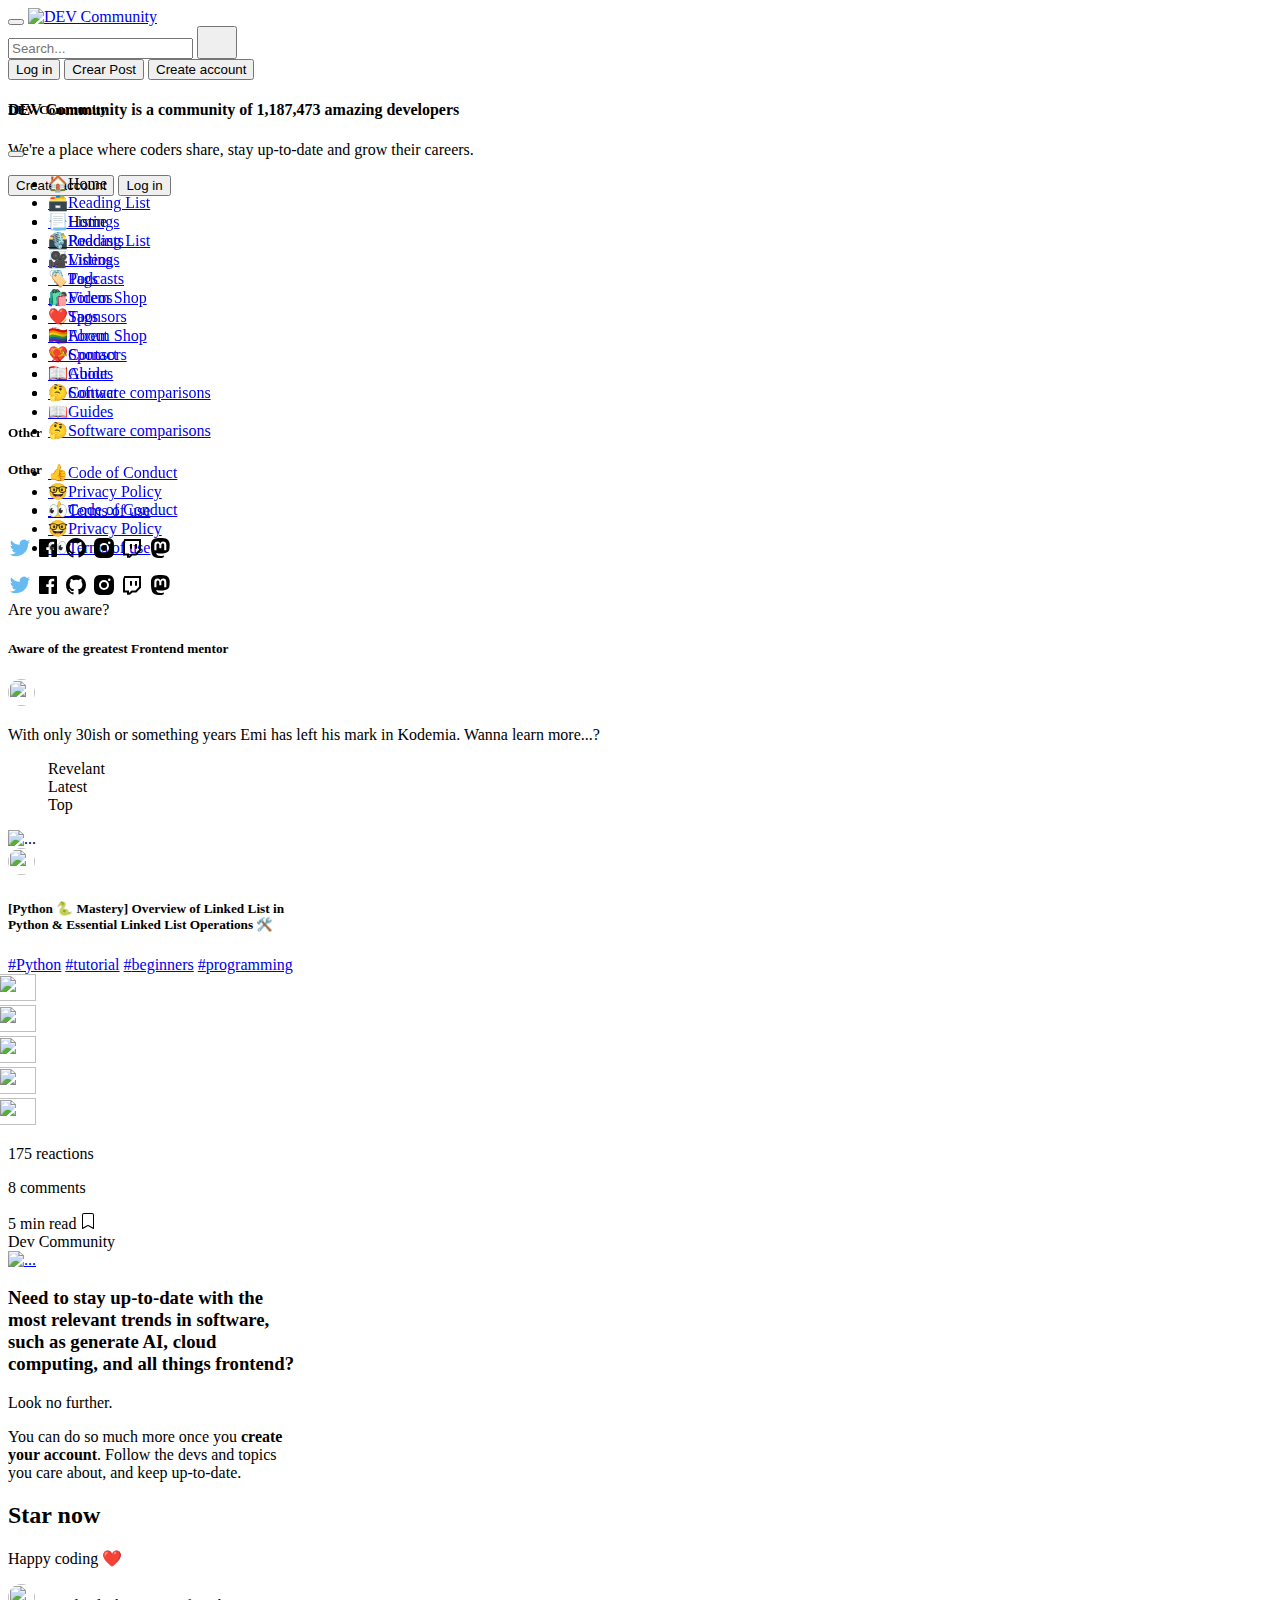
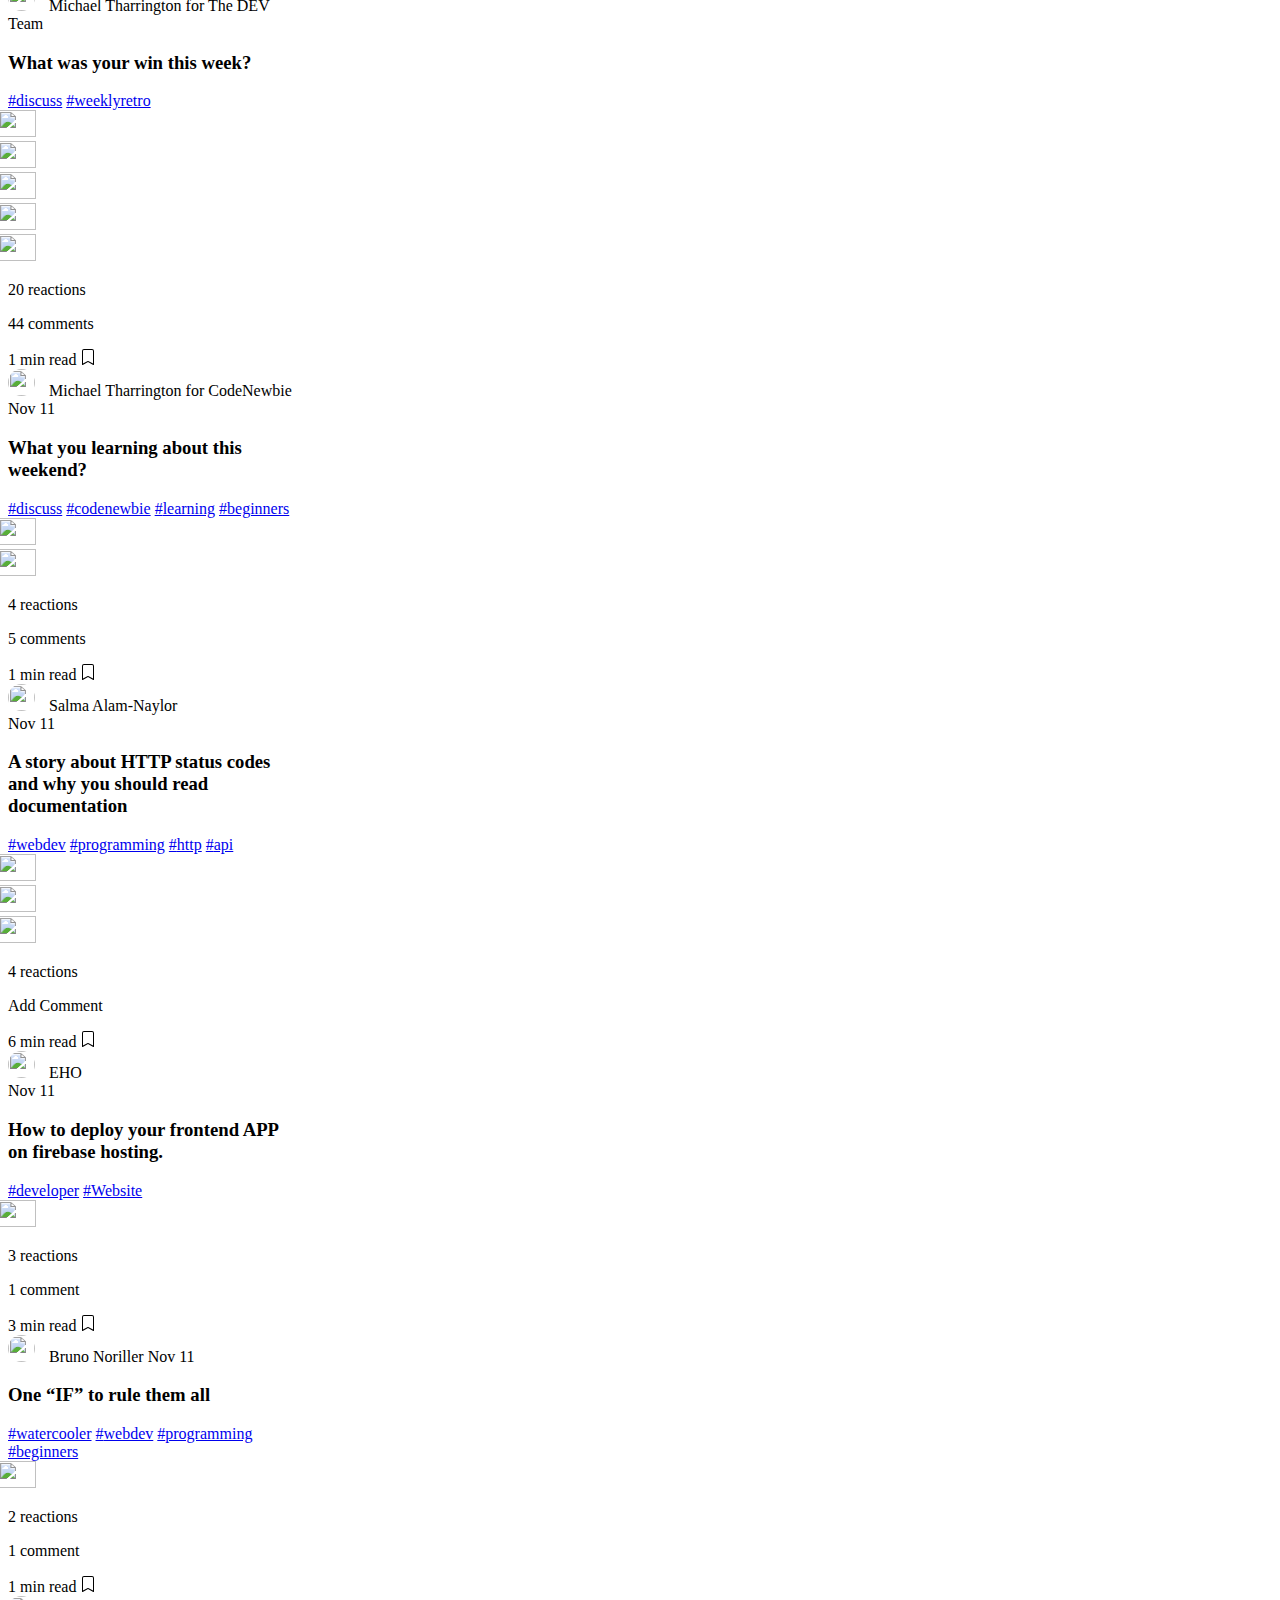
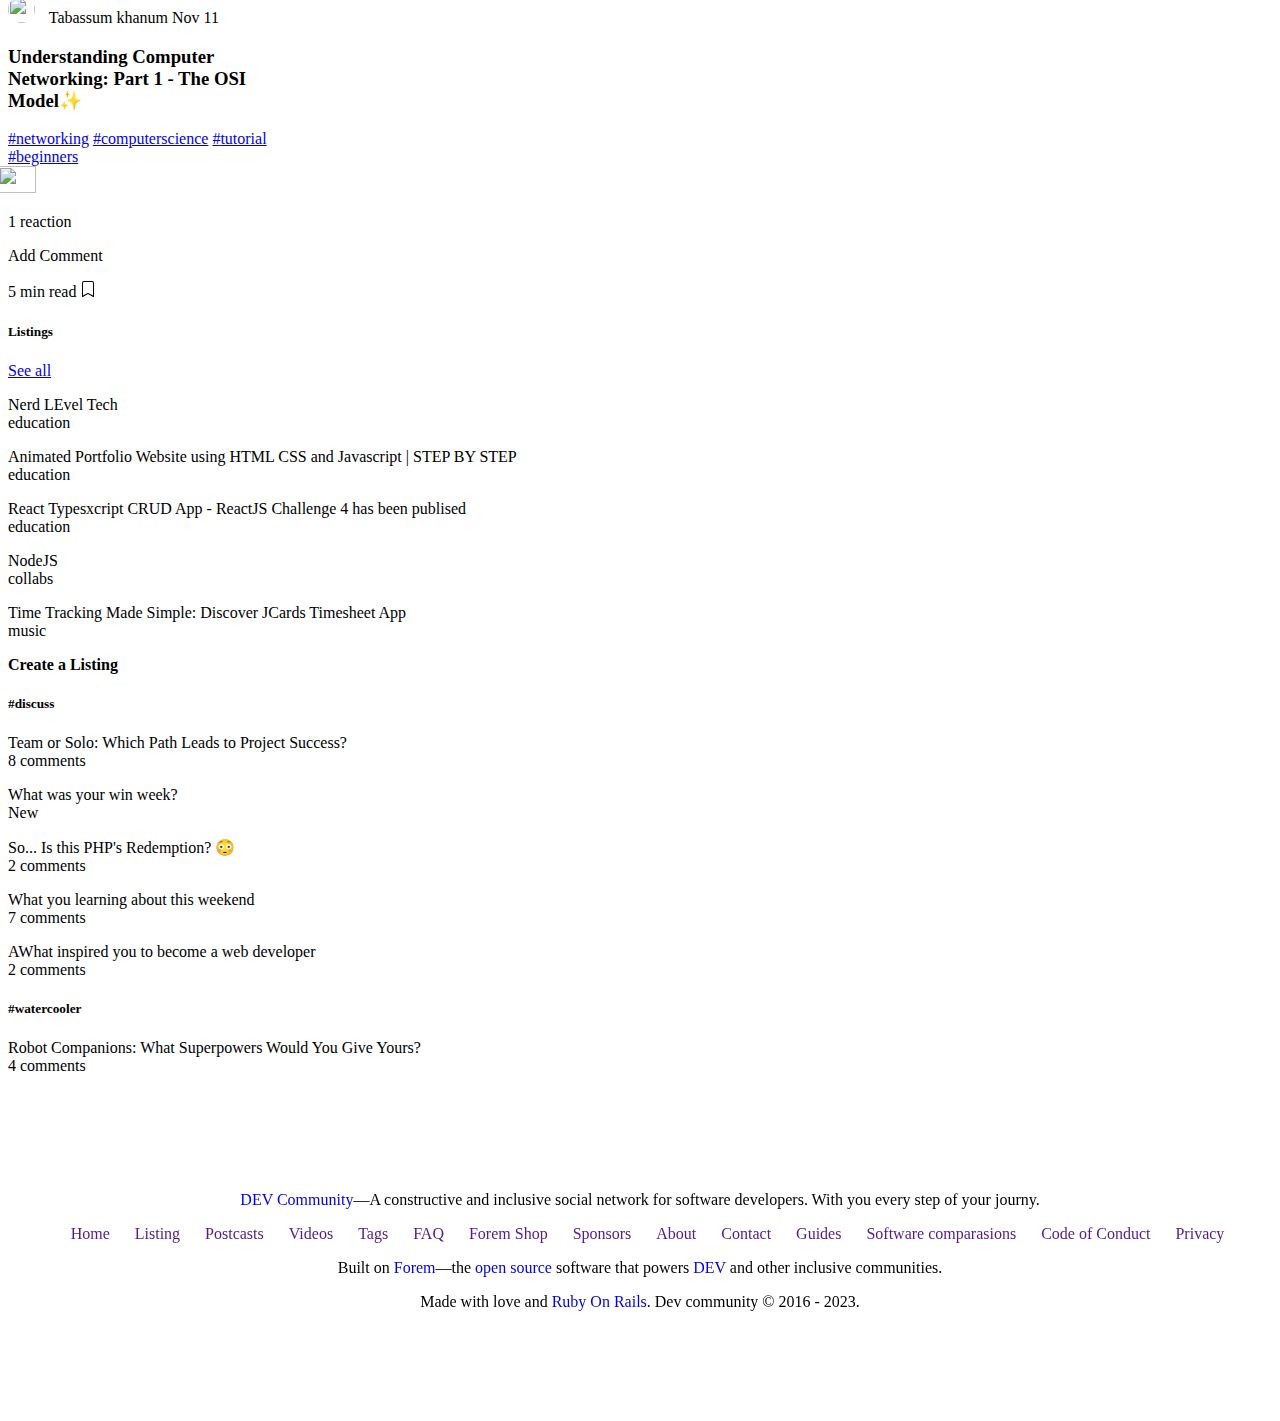
==== commit 744fe032: "." ====
--- a/index.html
+++ b/index.html
@@ -52,22 +52,7 @@
       
       </div>
 
-      <form method="get" action="/search" role="search" accept-charset="UTF-8">
-        <input name="utf8" type="hidden" value="✓">
-        <div class="crayons-fields crayons-fields--horizontal">
-          <div class="crayons-field flex-1 relative">
-            <input class="crayons-header--search-input crayons-textfield" type="text" id="" name="q" placeholder="Search..." autocomplete="off" aria-label="Search term">
-            <button type="submit" aria-label="Search" class="c-btn c-btn--icon-alone absolute inset-px left-auto mt-0 py-0">
-              <path d="m18.031 16.617 4.283 4.282-1.415 1.415-4.282-4.283A8.96 8.96 0 0 1 11 20c-4.968 0-9-4.032-9-9s4.032-9 9-9 9 4.032 9 9a8.96 8.96 0 0 1-1.969 5.617zm-2.006-.742A6.977 6.977 0 0 0 18 11c0-3.868-3.133-7-7-7-3.868 0-7 3.132-7 7 0 3.867 3.132 7 7 7a6.977 6.977 0 0 0 4.875-1.975l.15-.15z">
-
-              </path><svg xmlns="http://www.w3.org/2000/svg" width="24" height="24" viewBox="0 0 24 24" aria-hidden="true" class="crayons-icon c-btn__icon" focusable="false"></svg>
-            </button>
-          </div>
-        </div>
-      </form>
-
-
-
+     
       <div class="right__nav--section d-flex flex-nowrap mx-1">
         <button id="loginButton" type="button" class="btn fw-bold d-md-block fs-6">Log in</button> 
 
